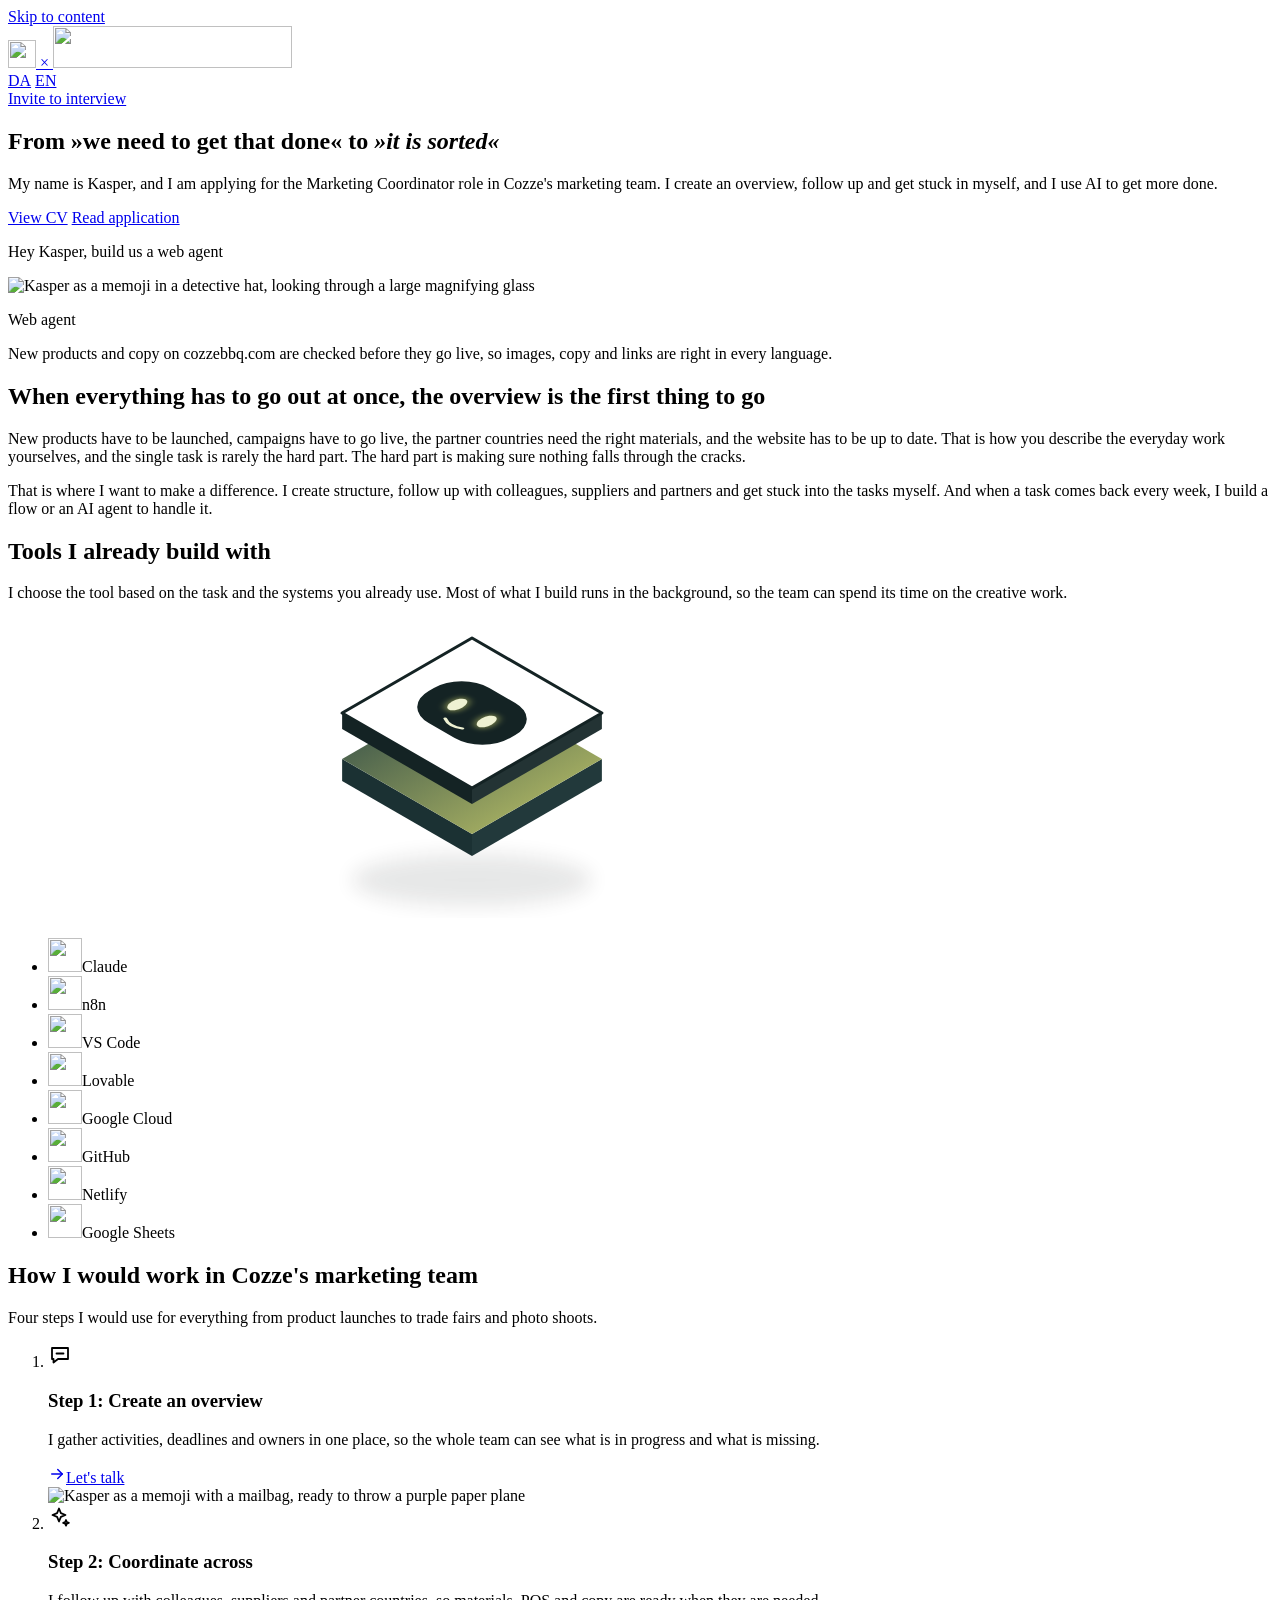
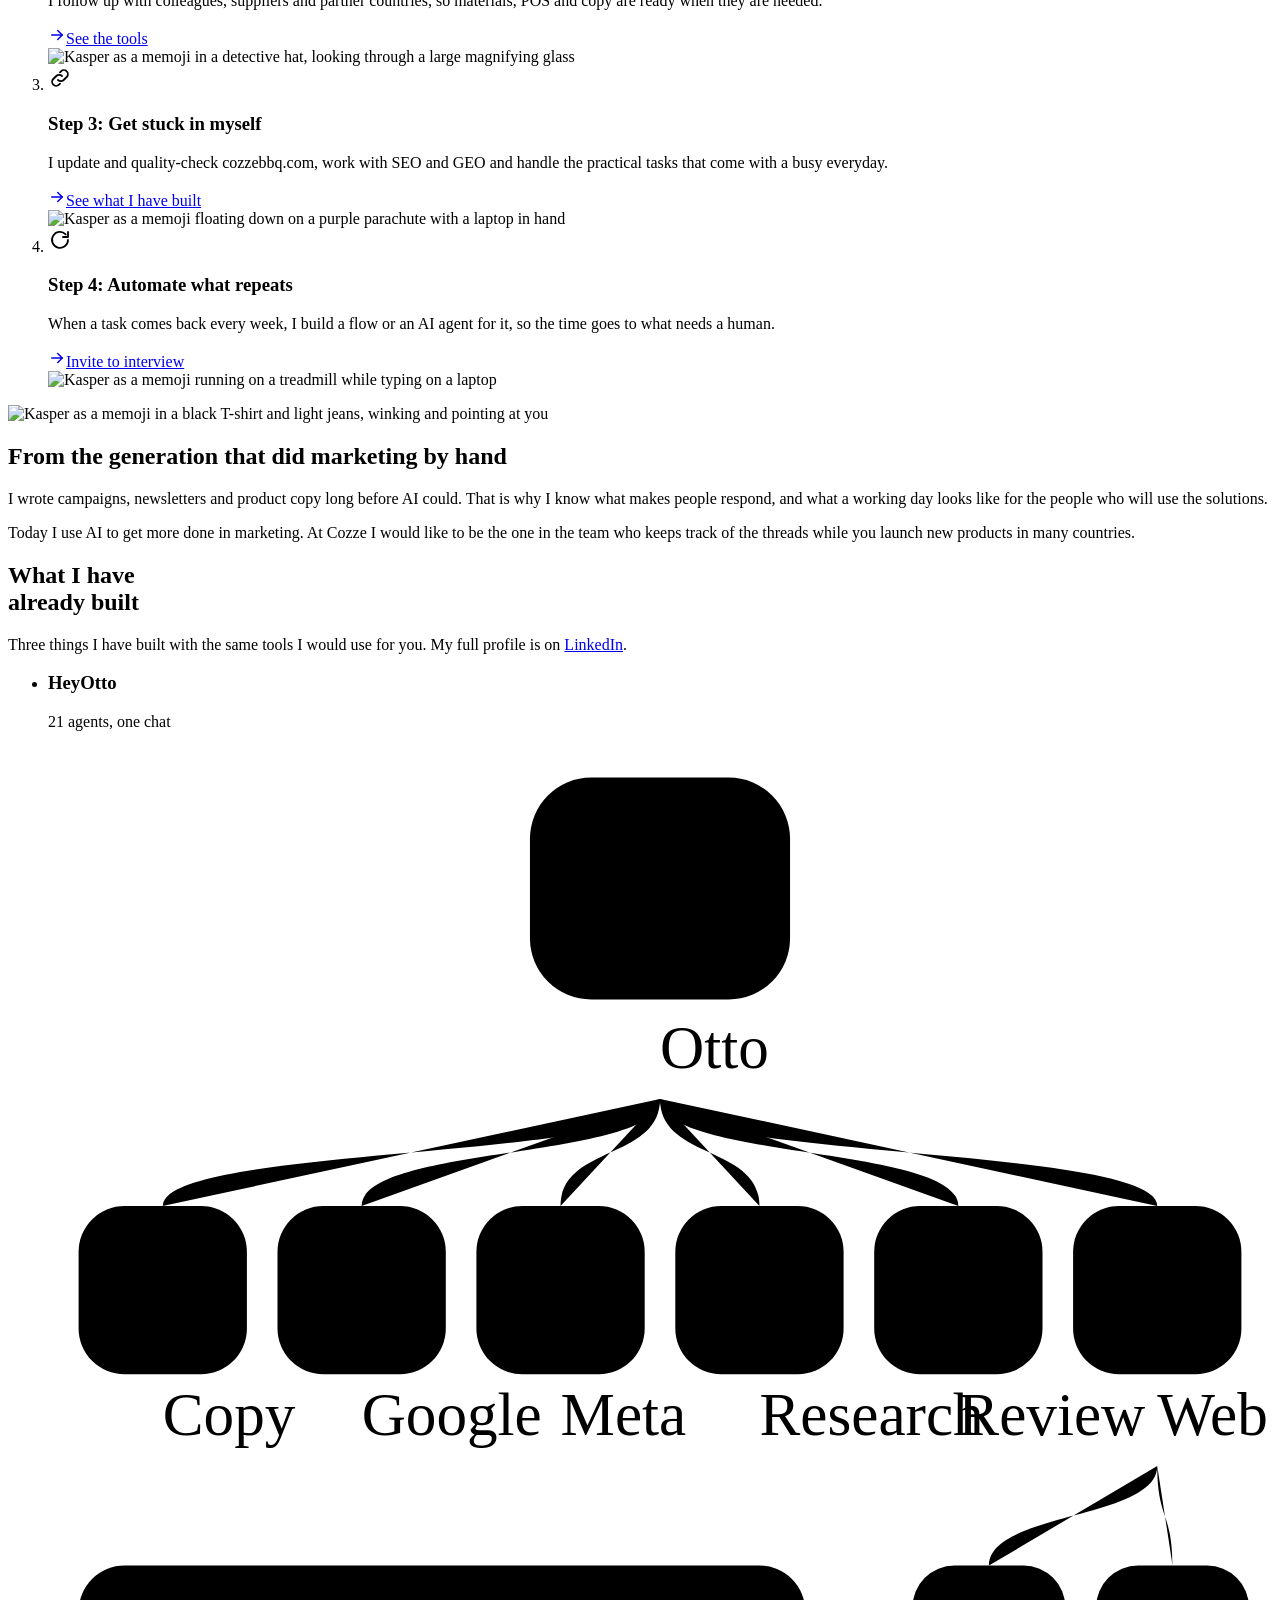
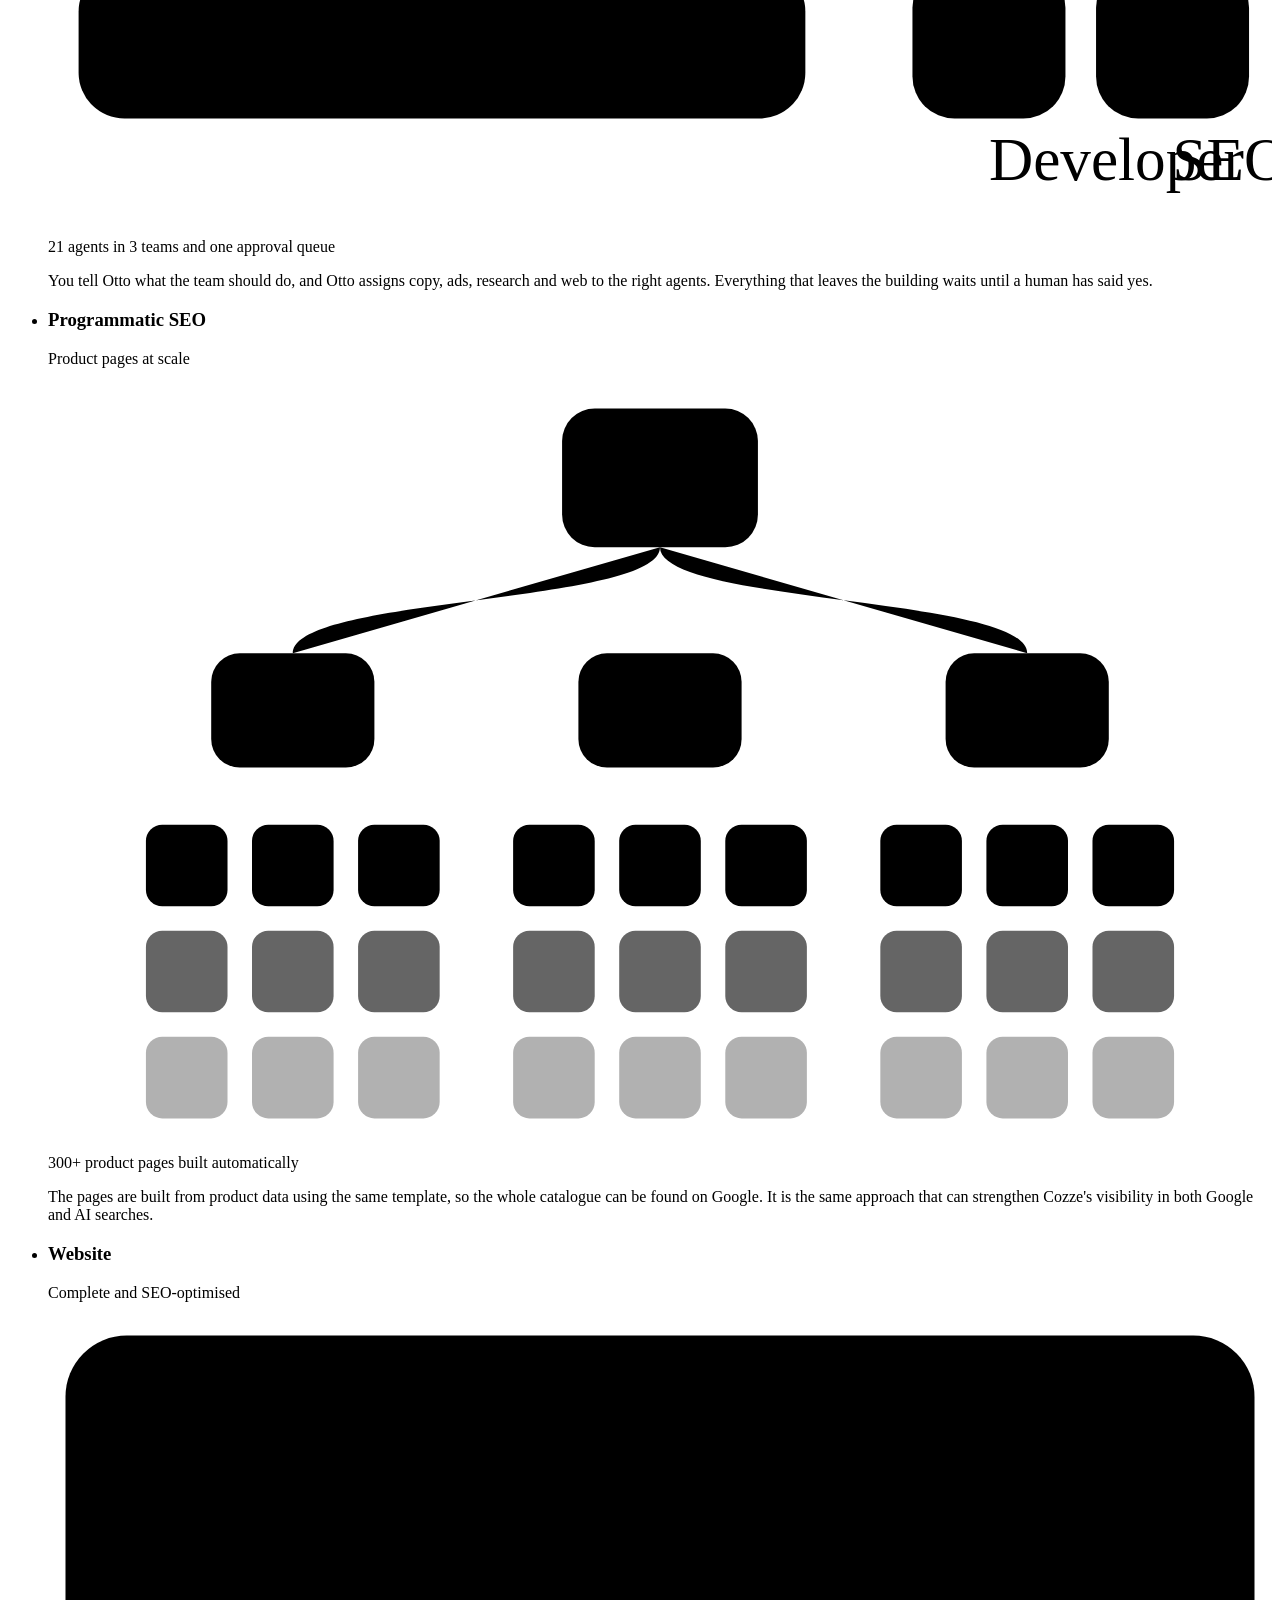
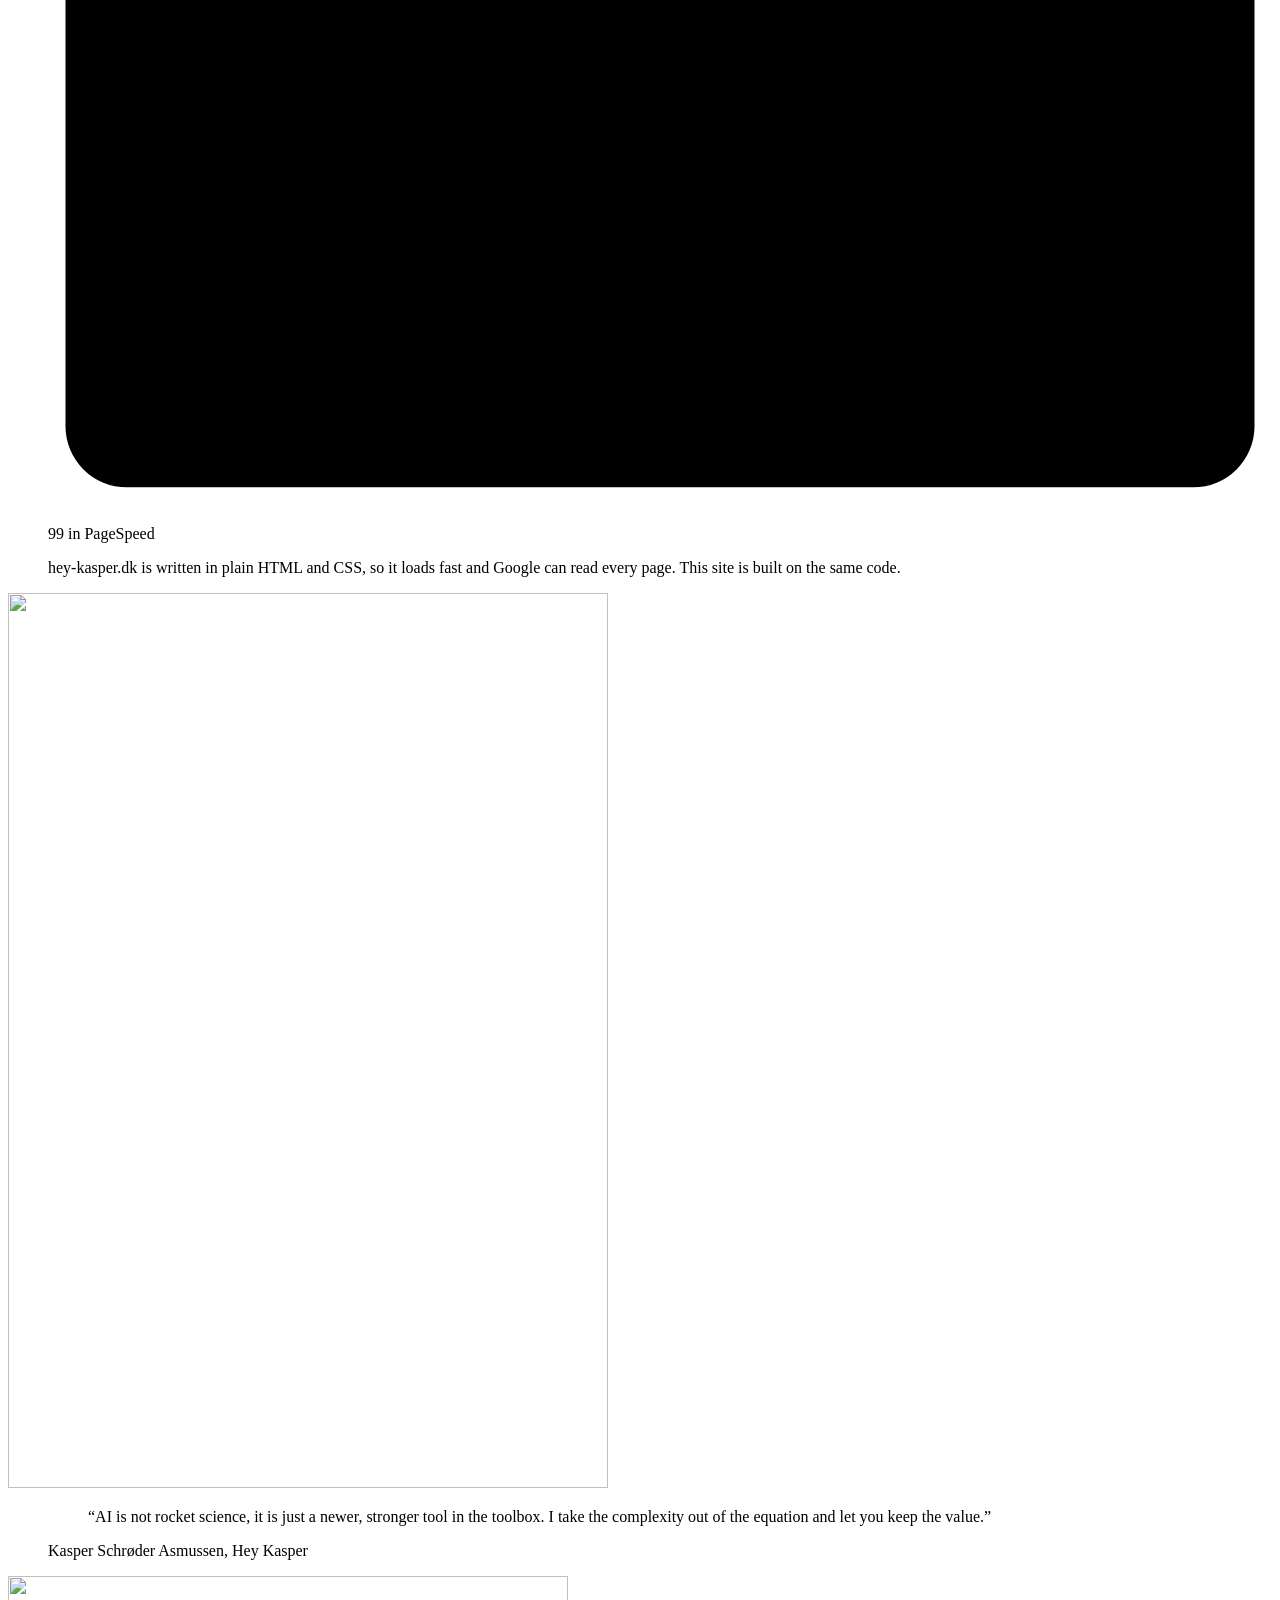
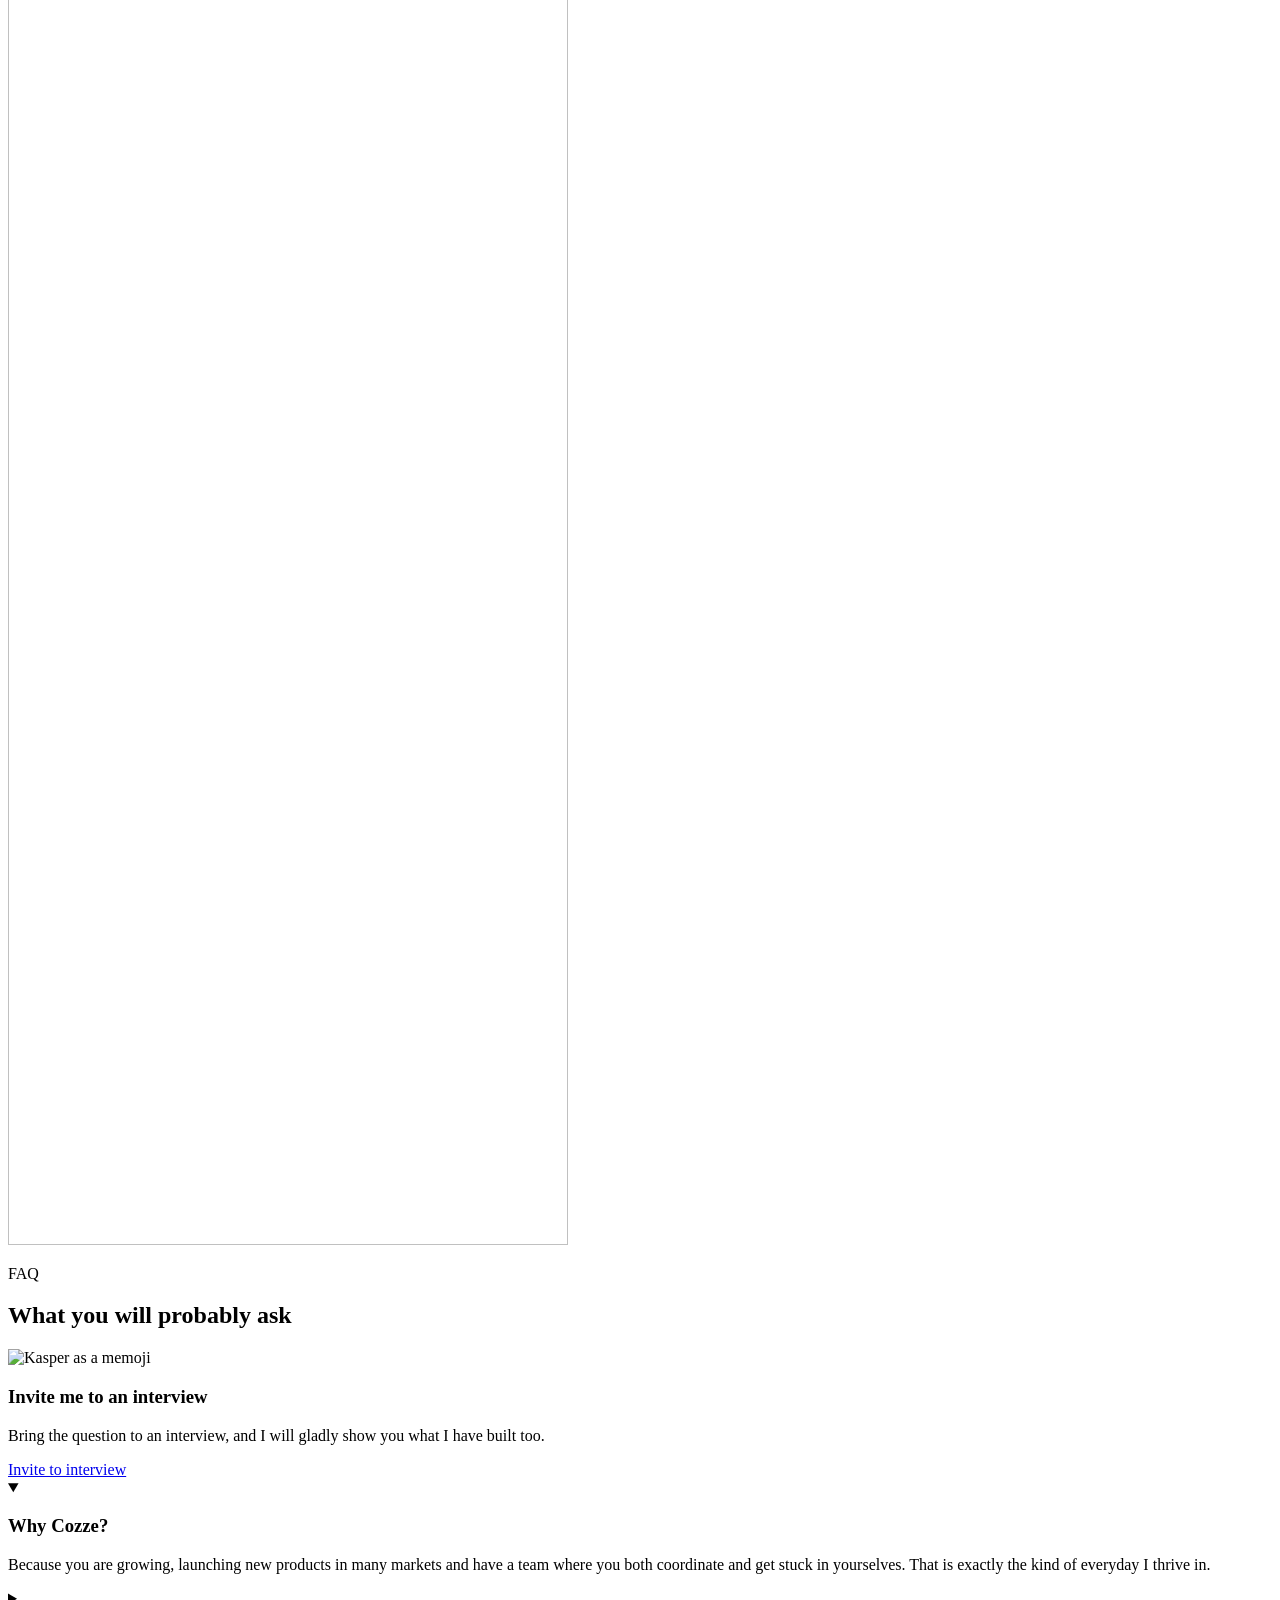
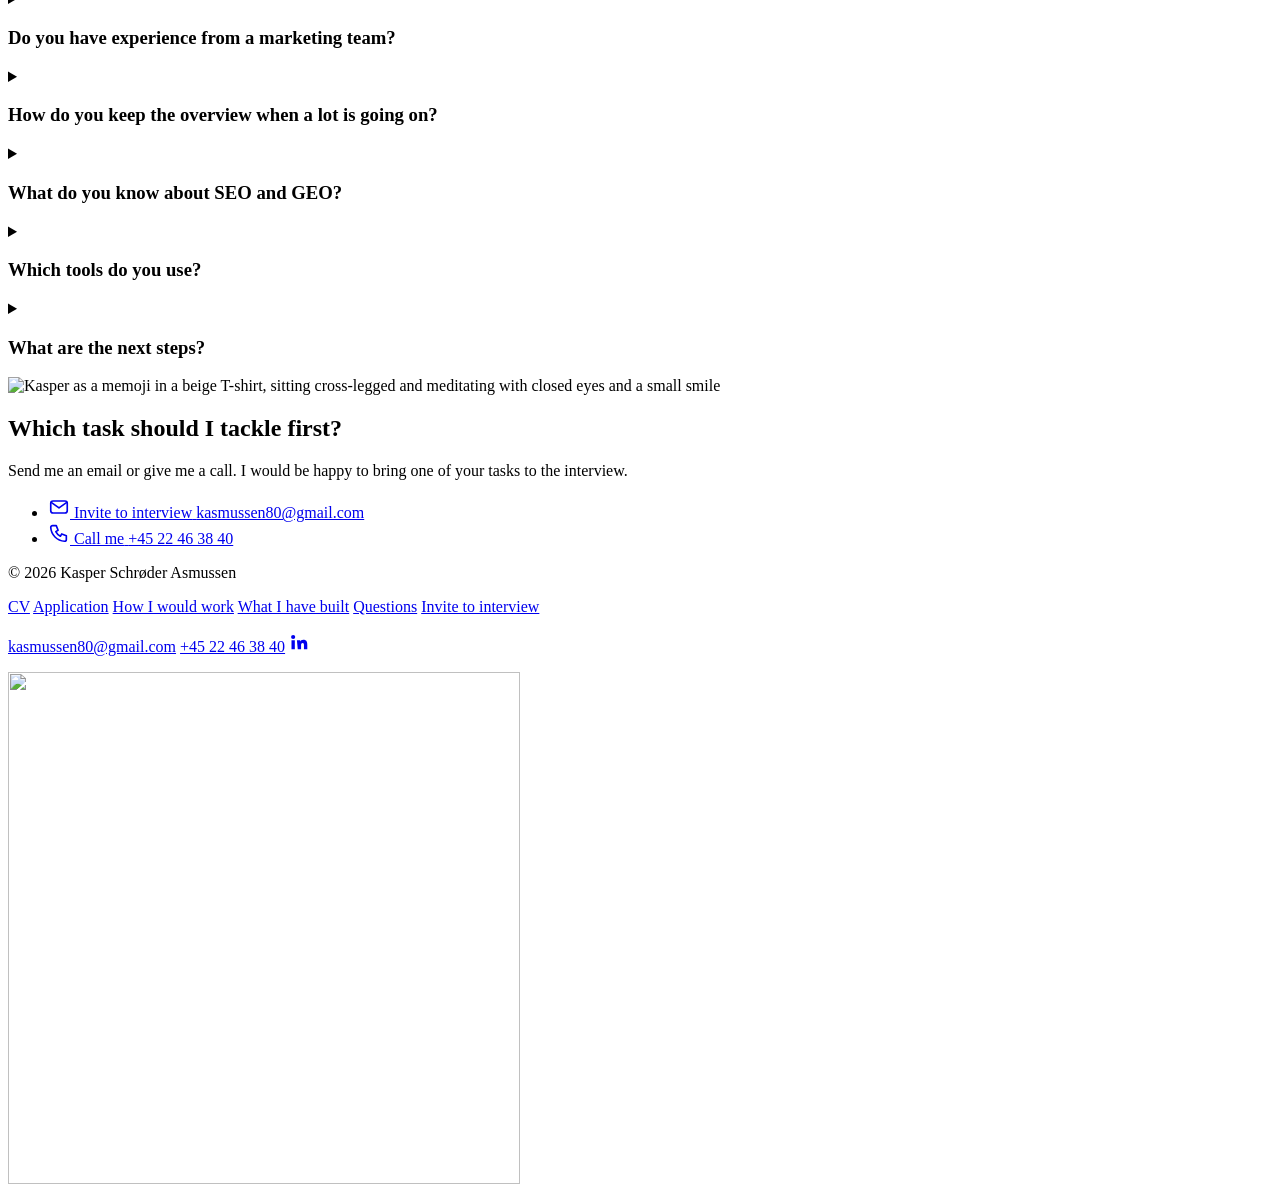
==== site/en/index.html @ 35afc328 "Ansøgningsside til Cozze: marketingkoordinator Bygget på Maki-siden med Cozzes farver og logo, ny da" ====
<!DOCTYPE html>
<html lang="en">
<head>
  <meta charset="utf-8">
  <meta name="viewport" content="width=device-width, initial-scale=1">
  <title>Kasper for Cozze: Marketing Coordinator</title>
  <meta name="description" content="Kasper Schrøder Asmussen is applying for the Marketing Coordinator role in Cozze's marketing team. See the AI agents Kasper would build for launches, partner countries, the website, SEO and deadlines.">
  <!-- Engelsk udgave af index.html. Ret teksten begge steder. Siden skal ikke findes på Google. -->
  <meta name="robots" content="noindex, nofollow">
  <meta name="theme-color" content="#FFFFFF" media="(prefers-color-scheme: light)">
  <meta name="theme-color" content="#0F1717" media="(prefers-color-scheme: dark)">
  <script>try { var t = localStorage.getItem("tema"); if (t === "light" || t === "dark") document.documentElement.setAttribute("data-theme", t); } catch (e) {}</script>
  <meta property="og:title" content="Kasper for Cozze: Marketing Coordinator">
  <meta property="og:description" content="From »we need to get that done« to »it is sorted«. See how I would keep track of the threads in Cozze's marketing team.">
  <meta property="og:site_name" content="Kasper for Cozze">
  <meta property="og:type" content="website">
  <!-- Delingsbilledet til LinkedIn og mail. Skift til den fulde adresse (https://...), når siden er online. -->
  <meta property="og:image" content="/assets/og-image-en.jpg">
  <meta property="og:image:width" content="1200">
  <meta property="og:image:height" content="630">
  <meta property="og:image:alt" content="Kasper as a memoji next to the Cozze logo and the headline: From »we need to get that done« to »it is sorted«.">
  <meta name="twitter:card" content="summary_large_image">
  <meta property="og:locale" content="en_GB">
  <link rel="icon" href="/assets/favicon.svg?v=3" type="image/svg+xml">
  <link rel="icon" href="/assets/favicon-32.png?v=3" type="image/png" sizes="32x32">
  <link rel="icon" href="/assets/favicon-48.png?v=3" type="image/png" sizes="48x48">
  <link rel="icon" href="/assets/favicon-192.png?v=3" type="image/png" sizes="192x192">
  <link rel="apple-touch-icon" href="/assets/apple-touch-icon.png?v=3">
  <link rel="preload" href="/fonts/geist-latin.woff2" as="font" type="font/woff2" crossorigin>
  <link rel="preload" href="/fonts/instrument-serif-italic-latin.woff2" as="font" type="font/woff2" crossorigin>
  <link rel="stylesheet" href="/css/styles.css">
</head>
<body>
  <a class="skip" href="#indhold">Skip to content</a>

  <div class="page">
  <header class="topbar">
    <!-- Kasper (memojien) til Cozze (logoet) -->
    <a class="brand" href="/en/" aria-label="Kasper for Cozze, back to top" translate="no">
      <img class="brand-mark" src="/assets/brand-mark.webp?v=3" alt="" width="28" height="28">
      <span class="brand-x" aria-hidden="true">×</span>
      <img class="logo" src="/assets/cozze-logo.svg" alt="" width="239" height="42">
    </a>
    <div class="top-actions">
      <nav class="lang-toggle" aria-label="Language">
        <a href="/" hreflang="da" lang="da" aria-label="Dansk">DA</a>
        <a href="/en/" hreflang="en" lang="en" aria-label="English" aria-current="page">EN</a>
      </nav>
      <button class="theme-toggle" type="button" data-theme-toggle hidden aria-label="Switch theme">
        <span class="t-opt t-sun"><svg viewBox="0 0 24 24" width="16" height="16" fill="none" stroke="currentColor" stroke-width="2" stroke-linecap="round" aria-hidden="true"><circle cx="12" cy="12" r="4"/><path d="M12 2.5v2M12 19.5v2M2.5 12h2M19.5 12h2M5.3 5.3l1.4 1.4M17.3 17.3l1.4 1.4M5.3 18.7l1.4-1.4M17.3 6.7l1.4-1.4"/></svg></span>
        <span class="t-opt t-moon"><svg viewBox="0 0 24 24" width="16" height="16" fill="none" stroke="currentColor" stroke-width="2" stroke-linecap="round" stroke-linejoin="round" aria-hidden="true"><path d="M20 14.5A8 8 0 0 1 9.5 4a8 8 0 1 0 10.5 10.5z"/></svg></span>
      </button>
      <a class="btn btn-small" href="mailto:kasmussen80@gmail.com?subject=Interview%20for%20the%20Marketing%20Coordinator%20role">Invite to interview</a>
    </div>
  </header>

  <main id="indhold">
    <!-- 1. Hero: ansøgningen øverst, og under det chatfeltet. Agenterne er fem opgaver fra Cozzes jobopslag.
         Når I vælger en agent i feltets bund, bliver "Hey Kasper, byg os lige …" skrevet færdigt, prikkerne skriver,
         og memojien svarer med agenten. -->
    <section class="hero hero-pick" data-glow="3">
      <h1 class="hero-title">From »we need to get that done« to <em class="accent">»it is sorted«</em></h1>
      <p class="lede hero-lede">My name is Kasper, and I am applying for the Marketing Coordinator role in Cozze's marketing team. I create an overview, follow up and get stuck in myself, and I use AI to get more done.</p>
      <div class="hero-actions">
        <a class="btn" href="/en/cv.html">View CV</a>
        <a class="btn btn-accent" href="/en/application.html">Read application</a>
      </div>

      <div class="chat">
        <div class="composer hey">
          <p class="composer-input"><span class="composer-text">Hey Kasper, build us <span class="composer-typed" data-typed>a web agent</span></span><span class="composer-caret" aria-hidden="true"></span></p>
          <div class="composer-bar">
            <div class="picker" role="group" aria-label="Choose an agent" data-picker hidden>
            <button class="pick" type="button" data-prompt="a launch agent" data-show="vis-lancering" data-glow="1" aria-label="Launch agent" aria-pressed="false"><img src="/assets/memoji/landingpage-hoved.webp" alt="" width="56" height="56"></button>
            <button class="pick" type="button" data-prompt="a partner agent" data-show="vis-partner" data-glow="2" aria-label="Partner agent" aria-pressed="false"><img src="/assets/memoji/email-hoved.webp" alt="" width="56" height="56"></button>
            <button class="pick" type="button" data-prompt="a web agent" data-show="vis-web" data-glow="3" aria-label="Web agent" aria-pressed="true"><img src="/assets/memoji/annoncer-hoved.webp" alt="" width="56" height="56"></button>
            <button class="pick" type="button" data-prompt="an SEO agent" data-show="vis-seo" data-glow="4" aria-label="SEO agent" aria-pressed="false"><img src="/assets/memoji/some-hoved.webp" alt="" width="56" height="56"></button>
            <button class="pick" type="button" data-prompt="a deadline agent" data-show="vis-deadline" data-glow="5" aria-label="Deadline agent" aria-pressed="false"><img src="/assets/memoji/tekster-hoved.webp" alt="" width="56" height="56"></button>
            </div>
            <span class="composer-voice" aria-hidden="true"><span class="hey-voice"><i></i><i></i><i></i><i></i></span></span>
          </div>
        </div>
        <p class="picker-hint" data-picker-hint hidden><span class="hint-touch">Tap a head or swipe to choose an agent</span><span class="hint-mouse">Choose an agent in the field to see what it can do</span></p>

        <div class="scene">
        <div class="scene-items" data-swipe>
          <div class="scene-item" id="vis-lancering" hidden>
            <span class="scene-fig"><img class="scene-img" src="/assets/memoji/landingpage.webp" alt="Kasper as a memoji floating down on a purple parachute with a laptop in hand" width="800" height="800" loading="lazy"></span>
            <p class="scene-title">Launch agent</p>
            <p class="scene-text">Images, copy, POS and dates for a product launch are on one list, so you can see what is missing before the product goes live.</p>
          </div>
          <div class="scene-item" id="vis-partner" hidden>
            <span class="scene-fig"><img class="scene-img" src="/assets/memoji/email.webp" alt="Kasper as a memoji with a mailbag, ready to throw a purple paper plane" width="800" height="800" loading="lazy"></span>
            <p class="scene-title">Partner agent</p>
            <p class="scene-text">The partner countries get the latest materials in their own language, and you can see who is missing what.</p>
          </div>
          <div class="scene-item" id="vis-web">
            <span class="scene-fig"><img class="scene-img" src="/assets/memoji/annoncer.webp" alt="Kasper as a memoji in a detective hat, looking through a large magnifying glass" width="800" height="800" fetchpriority="high"></span>
            <p class="scene-title">Web agent</p>
            <p class="scene-text">New products and copy on cozzebbq.com are checked before they go live, so images, copy and links are right in every language.</p>
          </div>
          <div class="scene-item" id="vis-seo" hidden>
            <span class="scene-fig"><img class="scene-img" src="/assets/memoji/some.webp" alt="Kasper as a memoji taking a selfie with a selfie stick and winking" width="800" height="800" loading="lazy"></span>
            <p class="scene-title">SEO agent</p>
            <p class="scene-text">Cozze shows up when someone searches for pizza ovens and outdoor kitchens on Google, and when they ask an AI for advice.</p>
          </div>
          <div class="scene-item" id="vis-deadline" hidden>
            <span class="scene-fig"><img class="scene-img" src="/assets/memoji/tekster.webp" alt="Kasper as a memoji running on a treadmill while typing on a laptop" width="800" height="800" loading="lazy"></span>
            <p class="scene-title">Deadline agent</p>
            <p class="scene-text">Trade fairs, photo shoots and POS orders have an owner and a date, and the agent follows up before anything gets forgotten.</p>
          </div>
        </div>
          <p class="visually-hidden" aria-live="polite" data-scene-live></p>
        </div>
      </div>
    </section>

    <!-- 2. Udfordringen: det, jobopslaget beskriver -->
    <section class="section split" aria-labelledby="problem-titel">
      <h2 id="problem-titel">When everything has to go out at once, the overview is the first thing to go</h2>
      <div class="split-text">
        <p>New products have to be launched, campaigns have to go live, the partner countries need the right materials, and the website has to be up to date. That is how you describe the everyday work yourselves, and the single task is rarely the hard part. The hard part is making sure nothing falls through the cracks.</p>
        <p>That is where I want to make a difference. I create structure, follow up with colleagues, suppliers and partners and get stuck into the tasks myself. And when a task comes back every week, I build a flow or an AI agent to handle it.</p>
      </div>
    </section>

    <!-- Værktøjer -->
    <section class="section tools" id="vaerktoejer" aria-labelledby="tools-titel">
      <h2 class="center" id="tools-titel">Tools I already build with</h2>
      <p class="center lede-small">I choose the tool based on the task and the systems you already use. Most of what I build runs in the background, so the team can spend its time on the creative work.</p>
      <div class="tools-stage" data-tools>
        <canvas class="tools-field" aria-hidden="true"></canvas>
        <svg class="tools-stack" xmlns="http://www.w3.org/2000/svg" viewBox="0 0 320 300" width="320" height="300" aria-hidden="true" focusable="false" data-stack>
          <defs>
            <linearGradient id="stack-top" x1="0" y1="0" x2="1" y2="1">
              <stop offset="0" stop-color="#274345"/><stop offset="1" stop-color="#C4C969"/>
            </linearGradient>
            <filter id="stack-blur" x="-30%" y="-100%" width="160%" height="300%"><feGaussianBlur stdDeviation="10"/></filter>
            <filter id="stack-glow" x="-100%" y="-100%" width="300%" height="300%"><feGaussianBlur stdDeviation="3"/></filter>
          </defs>
          <ellipse cx="160.0" cy="262" rx="120" ry="26" fill="#142324" opacity=".10" filter="url(#stack-blur)"/><polygon points="30.1,141.0 160.0,216.0 160.0,238.0 30.1,163.0" fill="#1B3133"/><polygon points="160.0,216.0 289.9,141.0 289.9,163.0 160.0,238.0" fill="#22393B"/><polygon points="160.0,66.0 289.9,141.0 160.0,216.0 30.1,141.0" fill="url(#stack-top)"/><polygon points="30.1,95.0 160.0,170.0 160.0,186.0 30.1,111.0" fill="#142324"/><polygon points="160.0,170.0 289.9,95.0 289.9,111.0 160.0,186.0" fill="#233334"/><polygon points="160.0,20.0 289.9,95.0 160.0,170.0 30.1,95.0" fill="#FFFFFF" stroke="#142324" stroke-width="3" stroke-linejoin="round"/>
          <g transform="matrix(0.8660 0.5000 -0.8660 0.5000 160.00 20.00)">
          <rect x="28" y="40" width="94" height="70" rx="32" fill="#142324"/>
          <g data-eyes>
          <ellipse cx="58" cy="75" rx="8" ry="12" fill="#C4C969" opacity=".55" filter="url(#stack-glow)"/>
          <ellipse cx="92" cy="75" rx="8" ry="12" fill="#C4C969" opacity=".55" filter="url(#stack-glow)"/>
          <ellipse cx="58" cy="75" rx="6" ry="10" fill="#EEF1D2"/>
          <ellipse cx="92" cy="75" rx="6" ry="10" fill="#EEF1D2"/>
          </g>
          <path d="M65 96 Q75 102 85 96" stroke="#EEF1D2" stroke-width="3" stroke-linecap="round" fill="none"/>
        </g>
        </svg>
        <ul class="tool-list">
          <li class="tool t1" style="--brand: #D97757"><span class="tool-tile"><img src="/assets/tools/claude.svg" alt="" width="34" height="34" loading="lazy"></span><span class="tool-name">Claude</span></li>
          <li class="tool t2" style="--brand: #EA4B71"><span class="tool-tile"><img src="/assets/tools/n8n.svg" alt="" width="34" height="34" loading="lazy"></span><span class="tool-name">n8n</span></li>
          <li class="tool t3" style="--brand: #007ACC"><span class="tool-tile"><img src="/assets/tools/vscode.svg" alt="" width="34" height="34" loading="lazy"></span><span class="tool-name">VS Code</span></li>
          <li class="tool t4" style="--brand: #FF5A7A"><span class="tool-tile"><img src="/assets/tools/lovable.svg" alt="" width="34" height="34" loading="lazy"></span><span class="tool-name">Lovable</span></li>
          <li class="tool t5" style="--brand: #4285F4"><span class="tool-tile"><img src="/assets/tools/google-cloud.svg" alt="" width="34" height="34" loading="lazy"></span><span class="tool-name">Google Cloud</span></li>
          <li class="tool t6" style="--brand: #6E5494"><span class="tool-tile"><img src="/assets/tools/github.svg" alt="" width="34" height="34" loading="lazy"></span><span class="tool-name">GitHub</span></li>
          <li class="tool t7" style="--brand: #05BDBA"><span class="tool-tile"><img src="/assets/tools/netlify.svg" alt="" width="34" height="34" loading="lazy"></span><span class="tool-name">Netlify</span></li>
          <li class="tool t8" style="--brand: #0F9D58"><span class="tool-tile"><img src="/assets/tools/google-sheets.svg" alt="" width="34" height="34" loading="lazy"></span><span class="tool-name">Google Sheets</span></li>
        </ul>
      </div>
    </section>

    <!-- 3. Sådan vil jeg arbejde: fire kort, der stables, når man scroller (ét fælles flow). Trinene følger
         opgaverne i Cozzes jobopslag. -->
    <section class="section process" id="samarbejde" aria-labelledby="proces-titel">
      <h2 id="proces-titel">How I would work in Cozze's marketing team</h2>
      <p class="process-intro">Four steps I would use for everything from product launches to trade fairs and photo shoots.</p>
      <ol class="pstack" data-pstack>
        <li class="pcard" data-tone="white" style="--i: 0">
          <div class="pcard-body">
            <span class="pcard-icon" aria-hidden="true"><svg viewBox="0 0 24 24" width="24" height="24" fill="none" stroke="currentColor" stroke-width="1.8" stroke-linecap="round" stroke-linejoin="round"><path d="M4 5h16v11H10l-4.5 3.5V16H4z"/><path d="M8.5 10.5h7"/></svg></span>
            <h3 class="pcard-title"><span class="visually-hidden">Step 1: </span>Create an overview</h3>
            <p class="pcard-text">I gather activities, deadlines and owners in one place, so the whole team can see what is in progress and what is missing.</p>
            <a class="pcard-btn" href="#kontakt"><svg viewBox="0 0 24 24" width="18" height="18" fill="none" stroke="currentColor" stroke-width="2" stroke-linecap="round" stroke-linejoin="round" aria-hidden="true"><path d="M5 12h14"/><path d="M13 6l6 6-6 6"/></svg>Let's talk</a>
          </div>
          <div class="pcard-art"><img src="/assets/memoji/email.webp" alt="Kasper as a memoji with a mailbag, ready to throw a purple paper plane" width="800" height="800" loading="lazy" decoding="async"></div>
        </li>
        <li class="pcard" data-tone="light" style="--i: 1">
          <div class="pcard-body">
            <span class="pcard-icon" aria-hidden="true"><svg viewBox="0 0 24 24" width="24" height="24" fill="none" stroke="currentColor" stroke-width="1.8" stroke-linecap="round" stroke-linejoin="round"><path d="M11 3.5l1.9 4.6 4.6 1.9-4.6 1.9L11 16.5l-1.9-4.6L4.5 10l4.6-1.9z"/><path d="M18 15l.8 2 2 .8-2 .8-.8 2-.8-2-2-.8 2-.8z"/></svg></span>
            <h3 class="pcard-title"><span class="visually-hidden">Step 2: </span>Coordinate across</h3>
            <p class="pcard-text">I follow up with colleagues, suppliers and partner countries, so materials, POS and copy are ready when they are needed.</p>
            <a class="pcard-btn" href="#vaerktoejer"><svg viewBox="0 0 24 24" width="18" height="18" fill="none" stroke="currentColor" stroke-width="2" stroke-linecap="round" stroke-linejoin="round" aria-hidden="true"><path d="M5 12h14"/><path d="M13 6l6 6-6 6"/></svg>See the tools</a>
          </div>
          <div class="pcard-art"><img src="/assets/memoji/annoncer.webp" alt="Kasper as a memoji in a detective hat, looking through a large magnifying glass" width="800" height="800" loading="lazy" decoding="async"></div>
        </li>
        <li class="pcard" data-tone="brand" style="--i: 2">
          <div class="pcard-body">
            <span class="pcard-icon" aria-hidden="true"><svg viewBox="0 0 24 24" width="24" height="24" fill="none" stroke="currentColor" stroke-width="1.8" stroke-linecap="round" stroke-linejoin="round"><path d="M10 14a4 4 0 0 0 5.7 0l3-3a4 4 0 0 0-5.7-5.7l-1 1"/><path d="M14 10a4 4 0 0 0-5.7 0l-3 3a4 4 0 0 0 5.7 5.7l1-1"/></svg></span>
            <h3 class="pcard-title"><span class="visually-hidden">Step 3: </span>Get stuck in myself</h3>
            <p class="pcard-text">I update and quality-check cozzebbq.com, work with SEO and GEO and handle the practical tasks that come with a busy everyday.</p>
            <a class="pcard-btn" href="#cases"><svg viewBox="0 0 24 24" width="18" height="18" fill="none" stroke="currentColor" stroke-width="2" stroke-linecap="round" stroke-linejoin="round" aria-hidden="true"><path d="M5 12h14"/><path d="M13 6l6 6-6 6"/></svg>See what I have built</a>
          </div>
          <div class="pcard-art"><img src="/assets/memoji/landingpage.webp" alt="Kasper as a memoji floating down on a purple parachute with a laptop in hand" width="800" height="800" loading="lazy" decoding="async"></div>
        </li>
        <li class="pcard" data-tone="deep" style="--i: 3">
          <div class="pcard-body">
            <span class="pcard-icon" aria-hidden="true"><svg viewBox="0 0 24 24" width="24" height="24" fill="none" stroke="currentColor" stroke-width="1.8" stroke-linecap="round" stroke-linejoin="round"><path d="M20 12a8 8 0 1 1-2.3-5.7"/><path d="M20 4v5h-5"/></svg></span>
            <h3 class="pcard-title"><span class="visually-hidden">Step 4: </span>Automate what repeats</h3>
            <p class="pcard-text">When a task comes back every week, I build a flow or an AI agent for it, so the time goes to what needs a human.</p>
            <a class="pcard-btn" href="mailto:kasmussen80@gmail.com?subject=Interview%20for%20the%20Marketing%20Coordinator%20role"><svg viewBox="0 0 24 24" width="18" height="18" fill="none" stroke="currentColor" stroke-width="2" stroke-linecap="round" stroke-linejoin="round" aria-hidden="true"><path d="M5 12h14"/><path d="M13 6l6 6-6 6"/></svg>Invite to interview</a>
          </div>
          <div class="pcard-art"><img src="/assets/memoji/tekster.webp" alt="Kasper as a memoji running on a treadmill while typing on a laptop" width="800" height="800" loading="lazy" decoding="async"></div>
        </li>
      </ol>
    </section>

    <!-- 4. Om mig -->
    <section class="section about" aria-labelledby="om-titel">
      <div class="about-figure">
        <img class="memoji-about" src="/assets/kasper-peger.svg" alt="Kasper as a memoji in a black T-shirt and light jeans, winking and pointing at you" width="459" height="1000" loading="lazy" decoding="async">
      </div>
      <div class="about-text">
        <h2 id="om-titel">From the generation that did marketing by hand</h2>
        <p>I wrote campaigns, newsletters and product copy long before AI could. That is why I know what makes people respond, and what a working day looks like for the people who will use the solutions.</p>
        <p>Today I use AI to get more done in marketing. At Cozze I would like to be the one in the team who keeps track of the threads while you launch new products in many countries.</p>
      </div>
    </section>

    <!-- 5. Cases: tre AI-cases i et bento-gitter. HeyOtto står højt til venstre, de to andre stablet til højre.
         Illustrationerne er SVG'er, der tager farverne fra temaet; tallene står som en lille linje under dem. -->
    <section class="section cases" id="cases" aria-labelledby="cases-titel">
      <div class="cases-head">
        <h2 id="cases-titel">What I have<br> already built</h2>
        <p>Three things I have built with the same tools I would use for you. My full profile is on <a href="https://www.linkedin.com/in/kasperasmussen/" target="_blank" rel="noopener">LinkedIn</a>.</p>
      </div>
      <ul class="case-grid case-bento">
        <li class="case-card case-tall">
          <h3 class="case-title">HeyOtto</h3>
          <p class="case-label">21 agents, one chat</p>
          <div class="case-visual">
            <svg class="case-svg" viewBox="0 0 320 280" aria-hidden="true" focusable="false"><path class="cv-line" d="M160 92 C160 108 30 104 30 120"/><path class="cv-line" d="M160 92 C160 108 82 104 82 120"/><path class="cv-line" d="M160 92 C160 108 134 104 134 120"/><path class="cv-line" d="M160 92 C160 108 186 104 186 120"/><path class="cv-line" d="M160 92 C160 108 238 104 238 120"/><path class="cv-line" d="M160 92 C160 108 290 104 290 120"/><path class="cv-line" d="M290 188 C290 202 246 200 246 214"/><path class="cv-line" d="M290 188 C290 202 294 200 294 214"/><rect class="cv-lead" x="126" y="8" width="68" height="58" rx="16"/><rect class="cv-face" x="139" y="22" width="42" height="30" rx="12.5"/><ellipse class="cv-accent" cx="151" cy="37" rx="4" ry="6"/><ellipse class="cv-accent" cx="169" cy="37" rx="4" ry="6"/><text class="cv-label" x="160" y="84">Otto</text><rect class="cv-node" x="8" y="120" width="44" height="44" rx="12"/><rect class="cv-face" x="17" y="133" width="26" height="18" rx="7.5"/><ellipse class="cv-eye" cx="24.5" cy="142" rx="2.2" ry="3.2"/><ellipse class="cv-eye" cx="35.5" cy="142" rx="2.2" ry="3.2"/><text class="cv-label" x="30" y="180">Copy</text><rect class="cv-node" x="60" y="120" width="44" height="44" rx="12"/><rect class="cv-face" x="69" y="133" width="26" height="18" rx="7.5"/><ellipse class="cv-eye" cx="76.5" cy="142" rx="2.2" ry="3.2"/><ellipse class="cv-eye" cx="87.5" cy="142" rx="2.2" ry="3.2"/><text class="cv-label" x="82" y="180">Google</text><rect class="cv-node" x="112" y="120" width="44" height="44" rx="12"/><rect class="cv-face" x="121" y="133" width="26" height="18" rx="7.5"/><ellipse class="cv-eye" cx="128.5" cy="142" rx="2.2" ry="3.2"/><ellipse class="cv-eye" cx="139.5" cy="142" rx="2.2" ry="3.2"/><text class="cv-label" x="134" y="180">Meta</text><rect class="cv-node" x="164" y="120" width="44" height="44" rx="12"/><rect class="cv-face" x="173" y="133" width="26" height="18" rx="7.5"/><ellipse class="cv-eye" cx="180.5" cy="142" rx="2.2" ry="3.2"/><ellipse class="cv-eye" cx="191.5" cy="142" rx="2.2" ry="3.2"/><text class="cv-label" x="186" y="180">Research</text><rect class="cv-node" x="216" y="120" width="44" height="44" rx="12"/><rect class="cv-face" x="225" y="133" width="26" height="18" rx="7.5"/><ellipse class="cv-eye" cx="232.5" cy="142" rx="2.2" ry="3.2"/><ellipse class="cv-eye" cx="243.5" cy="142" rx="2.2" ry="3.2"/><text class="cv-label" x="238" y="180">Review</text><rect class="cv-node" x="268" y="120" width="44" height="44" rx="12"/><rect class="cv-face" x="277" y="133" width="26" height="18" rx="7.5"/><ellipse class="cv-eye" cx="284.5" cy="142" rx="2.2" ry="3.2"/><ellipse class="cv-eye" cx="295.5" cy="142" rx="2.2" ry="3.2"/><text class="cv-label" x="290" y="180">Web</text><rect class="cv-node" x="226" y="214" width="40" height="40" rx="11"/><rect class="cv-face" x="234" y="226" width="24" height="16" rx="6.66667"/><ellipse class="cv-eye" cx="241" cy="234" rx="2" ry="3"/><ellipse class="cv-eye" cx="251" cy="234" rx="2" ry="3"/><text class="cv-label" x="246" y="270">Developer</text><rect class="cv-node" x="274" y="214" width="40" height="40" rx="11"/><rect class="cv-face" x="282" y="226" width="24" height="16" rx="6.66667"/><ellipse class="cv-eye" cx="289" cy="234" rx="2" ry="3"/><ellipse class="cv-eye" cx="299" cy="234" rx="2" ry="3"/><text class="cv-label" x="294" y="270">SEO</text><rect class="cv-node" x="8" y="214" width="190" height="40" rx="12"/><circle class="cv-accent" cx="30" cy="234" r="9"/><path d="M25.5 234.2l3 3 6-6.2" fill="none" stroke="var(--bg)" stroke-width="2" stroke-linecap="round" stroke-linejoin="round"/><text class="cv-text" x="48" y="238">Approved by you</text></svg>
            <p class="case-stat">21 agents in 3 teams and one approval queue</p>
          </div>
          <p class="case-note">You tell Otto what the team should do, and Otto assigns copy, ads, research and web to the right agents. Everything that leaves the building waits until a human has said yes.</p>
        </li>
        <li class="case-card">
          <h3 class="case-title">Programmatic SEO</h3>
          <p class="case-label">Product pages at scale</p>
          <div class="case-visual">
            <svg class="case-svg" viewBox="0 0 300 184" aria-hidden="true" focusable="false"><rect class="cv-lead" x="126" y="6" width="48" height="34" rx="8"/><rect class="cv-accent" x="134" y="13" width="32" height="5" rx="2.5"/><rect class="cv-rail" x="134" y="23" width="22" height="3" rx="1.5"/><rect class="cv-rail" x="134" y="30" width="16" height="3" rx="1.5"/><path class="cv-line" d="M150 40 C150 54 60 52 60 66"/><rect class="cv-node" x="40" y="66" width="40" height="28" rx="7"/><rect class="cv-ink" x="48" y="74" width="24" height="4" rx="2"/><rect class="cv-rail" x="48" y="83" width="16" height="3" rx="1.5"/><path class="cv-line" d="M60 94 V102 M34 102 H86 M34 102 V108 M60 102 V108 M86 102 V108"/><g opacity="1"><rect class="cv-node" x="24" y="108" width="20" height="20" rx="4"/><rect class="cv-rail" x="28" y="114" width="12" height="2.5" rx="1.25"/><rect class="cv-rail" x="28" y="119" width="8" height="2.5" rx="1.25"/><rect class="cv-node" x="50" y="108" width="20" height="20" rx="4"/><rect class="cv-rail" x="54" y="114" width="12" height="2.5" rx="1.25"/><rect class="cv-rail" x="54" y="119" width="8" height="2.5" rx="1.25"/><rect class="cv-node" x="76" y="108" width="20" height="20" rx="4"/><rect class="cv-rail" x="80" y="114" width="12" height="2.5" rx="1.25"/><rect class="cv-rail" x="80" y="119" width="8" height="2.5" rx="1.25"/></g><g opacity="0.6"><rect class="cv-node" x="24" y="134" width="20" height="20" rx="4"/><rect class="cv-rail" x="28" y="140" width="12" height="2.5" rx="1.25"/><rect class="cv-rail" x="28" y="145" width="8" height="2.5" rx="1.25"/><rect class="cv-node" x="50" y="134" width="20" height="20" rx="4"/><rect class="cv-rail" x="54" y="140" width="12" height="2.5" rx="1.25"/><rect class="cv-rail" x="54" y="145" width="8" height="2.5" rx="1.25"/><rect class="cv-node" x="76" y="134" width="20" height="20" rx="4"/><rect class="cv-rail" x="80" y="140" width="12" height="2.5" rx="1.25"/><rect class="cv-rail" x="80" y="145" width="8" height="2.5" rx="1.25"/></g><g opacity="0.3"><rect class="cv-node" x="24" y="160" width="20" height="20" rx="4"/><rect class="cv-rail" x="28" y="166" width="12" height="2.5" rx="1.25"/><rect class="cv-rail" x="28" y="171" width="8" height="2.5" rx="1.25"/><rect class="cv-node" x="50" y="160" width="20" height="20" rx="4"/><rect class="cv-rail" x="54" y="166" width="12" height="2.5" rx="1.25"/><rect class="cv-rail" x="54" y="171" width="8" height="2.5" rx="1.25"/><rect class="cv-node" x="76" y="160" width="20" height="20" rx="4"/><rect class="cv-rail" x="80" y="166" width="12" height="2.5" rx="1.25"/><rect class="cv-rail" x="80" y="171" width="8" height="2.5" rx="1.25"/></g><path class="cv-line" d="M150 40 C150 54 150 52 150 66"/><rect class="cv-node" x="130" y="66" width="40" height="28" rx="7"/><rect class="cv-ink" x="138" y="74" width="24" height="4" rx="2"/><rect class="cv-rail" x="138" y="83" width="16" height="3" rx="1.5"/><path class="cv-line" d="M150 94 V102 M124 102 H176 M124 102 V108 M150 102 V108 M176 102 V108"/><g opacity="1"><rect class="cv-node" x="114" y="108" width="20" height="20" rx="4"/><rect class="cv-rail" x="118" y="114" width="12" height="2.5" rx="1.25"/><rect class="cv-rail" x="118" y="119" width="8" height="2.5" rx="1.25"/><rect class="cv-node" x="140" y="108" width="20" height="20" rx="4"/><rect class="cv-rail" x="144" y="114" width="12" height="2.5" rx="1.25"/><rect class="cv-rail" x="144" y="119" width="8" height="2.5" rx="1.25"/><rect class="cv-node" x="166" y="108" width="20" height="20" rx="4"/><rect class="cv-rail" x="170" y="114" width="12" height="2.5" rx="1.25"/><rect class="cv-rail" x="170" y="119" width="8" height="2.5" rx="1.25"/></g><g opacity="0.6"><rect class="cv-node" x="114" y="134" width="20" height="20" rx="4"/><rect class="cv-rail" x="118" y="140" width="12" height="2.5" rx="1.25"/><rect class="cv-rail" x="118" y="145" width="8" height="2.5" rx="1.25"/><rect class="cv-node" x="140" y="134" width="20" height="20" rx="4"/><rect class="cv-rail" x="144" y="140" width="12" height="2.5" rx="1.25"/><rect class="cv-rail" x="144" y="145" width="8" height="2.5" rx="1.25"/><rect class="cv-node" x="166" y="134" width="20" height="20" rx="4"/><rect class="cv-rail" x="170" y="140" width="12" height="2.5" rx="1.25"/><rect class="cv-rail" x="170" y="145" width="8" height="2.5" rx="1.25"/></g><g opacity="0.3"><rect class="cv-node" x="114" y="160" width="20" height="20" rx="4"/><rect class="cv-rail" x="118" y="166" width="12" height="2.5" rx="1.25"/><rect class="cv-rail" x="118" y="171" width="8" height="2.5" rx="1.25"/><rect class="cv-node" x="140" y="160" width="20" height="20" rx="4"/><rect class="cv-rail" x="144" y="166" width="12" height="2.5" rx="1.25"/><rect class="cv-rail" x="144" y="171" width="8" height="2.5" rx="1.25"/><rect class="cv-node" x="166" y="160" width="20" height="20" rx="4"/><rect class="cv-rail" x="170" y="166" width="12" height="2.5" rx="1.25"/><rect class="cv-rail" x="170" y="171" width="8" height="2.5" rx="1.25"/></g><path class="cv-line" d="M150 40 C150 54 240 52 240 66"/><rect class="cv-node" x="220" y="66" width="40" height="28" rx="7"/><rect class="cv-ink" x="228" y="74" width="24" height="4" rx="2"/><rect class="cv-rail" x="228" y="83" width="16" height="3" rx="1.5"/><path class="cv-line" d="M240 94 V102 M214 102 H266 M214 102 V108 M240 102 V108 M266 102 V108"/><g opacity="1"><rect class="cv-node" x="204" y="108" width="20" height="20" rx="4"/><rect class="cv-rail" x="208" y="114" width="12" height="2.5" rx="1.25"/><rect class="cv-rail" x="208" y="119" width="8" height="2.5" rx="1.25"/><rect class="cv-node" x="230" y="108" width="20" height="20" rx="4"/><rect class="cv-rail" x="234" y="114" width="12" height="2.5" rx="1.25"/><rect class="cv-rail" x="234" y="119" width="8" height="2.5" rx="1.25"/><rect class="cv-node" x="256" y="108" width="20" height="20" rx="4"/><rect class="cv-rail" x="260" y="114" width="12" height="2.5" rx="1.25"/><rect class="cv-rail" x="260" y="119" width="8" height="2.5" rx="1.25"/></g><g opacity="0.6"><rect class="cv-node" x="204" y="134" width="20" height="20" rx="4"/><rect class="cv-rail" x="208" y="140" width="12" height="2.5" rx="1.25"/><rect class="cv-rail" x="208" y="145" width="8" height="2.5" rx="1.25"/><rect class="cv-node" x="230" y="134" width="20" height="20" rx="4"/><rect class="cv-rail" x="234" y="140" width="12" height="2.5" rx="1.25"/><rect class="cv-rail" x="234" y="145" width="8" height="2.5" rx="1.25"/><rect class="cv-node" x="256" y="134" width="20" height="20" rx="4"/><rect class="cv-rail" x="260" y="140" width="12" height="2.5" rx="1.25"/><rect class="cv-rail" x="260" y="145" width="8" height="2.5" rx="1.25"/></g><g opacity="0.3"><rect class="cv-node" x="204" y="160" width="20" height="20" rx="4"/><rect class="cv-rail" x="208" y="166" width="12" height="2.5" rx="1.25"/><rect class="cv-rail" x="208" y="171" width="8" height="2.5" rx="1.25"/><rect class="cv-node" x="230" y="160" width="20" height="20" rx="4"/><rect class="cv-rail" x="234" y="166" width="12" height="2.5" rx="1.25"/><rect class="cv-rail" x="234" y="171" width="8" height="2.5" rx="1.25"/><rect class="cv-node" x="256" y="160" width="20" height="20" rx="4"/><rect class="cv-rail" x="260" y="166" width="12" height="2.5" rx="1.25"/><rect class="cv-rail" x="260" y="171" width="8" height="2.5" rx="1.25"/></g></svg>
            <p class="case-stat">300+ product pages built automatically</p>
          </div>
          <p class="case-note">The pages are built from product data using the same template, so the whole catalogue can be found on Google. It is the same approach that can strengthen Cozze's visibility in both Google and AI searches.</p>
        </li>
        <li class="case-card">
          <h3 class="case-title">Website</h3>
          <p class="case-label">Complete and SEO-optimised</p>
          <div class="case-visual">
            <svg class="case-svg" viewBox="0 0 280 180" aria-hidden="true" focusable="false"><rect class="cv-node" x="4" y="4" width="272" height="172" rx="14"/><path class="cv-line" d="M4 28 H276"/><circle class="cv-rail" cx="20" cy="16" r="3.5"/><circle class="cv-rail" cx="32" cy="16" r="3.5"/><circle class="cv-rail" cx="44" cy="16" r="3.5"/><rect class="cv-soft" x="70" y="9" width="150" height="14" rx="7"/><rect class="cv-rail" x="82" y="14.5" width="70" height="3" rx="1.5"/><rect class="cv-ink" x="24" y="46" width="120" height="10" rx="5"/><rect class="cv-ink" x="24" y="62" width="88" height="10" rx="5"/><rect class="cv-rail" x="24" y="81" width="110" height="5" rx="2.5"/><rect class="cv-rail" x="24" y="91" width="80" height="5" rx="2.5"/><rect class="cv-ink" x="24" y="105" width="52" height="16" rx="8"/><rect class="cv-soft" x="164" y="42" width="92" height="79" rx="10"/><circle class="cv-accent" cx="190" cy="66" r="9" opacity=".7"/><path class="cv-rail" d="M172 113 L200 86 L218 102 L230 92 L248 113 Z"/><rect class="cv-soft" x="24" y="134" width="72" height="30" rx="8"/><rect class="cv-soft" x="104" y="134" width="72" height="30" rx="8"/><rect class="cv-soft" x="184" y="134" width="72" height="30" rx="8"/></svg>
            <p class="case-stat">99 in PageSpeed</p>
          </div>
          <p class="case-note">hey-kasper.dk is written in plain HTML and CSS, so it loads fast and Google can read every page. This site is built on the same code.</p>
        </li>
      </ul>
    </section>

    <!-- Citat: Kaspers eget citat i midten og memojien på hver side, frit uden flade bag sig (vinker til venstre, armene over kors til højre) -->
    <section class="section quote" aria-label="Quote">
      <div class="quote-img quote-img-left">
        <img src="/assets/kasper-vinker.webp" alt="" width="600" height="895" loading="lazy" decoding="async">
      </div>
      <figure class="quote-body">
        <blockquote><p>“AI is not rocket science, it is just a newer, stronger tool in the toolbox. I take the complexity out of the equation and let you keep the value.”</p></blockquote>
        <figcaption><span class="quote-name">Kasper Schrøder Asmussen</span>, Hey Kasper</figcaption>
      </figure>
      <div class="quote-img quote-img-right">
        <img src="/assets/kasper-armene-over-kors.webp" alt="" width="560" height="1269" loading="lazy" decoding="async">
      </div>
    </section>

    <!-- 7. FAQ: de spørgsmål, Cozze sandsynligvis har til en ansøger. Spørgsmål og svar står i HTML'en (details),
         så de virker uden JavaScript. -->
    <section class="section faq" id="faq" aria-labelledby="faq-titel">
      <div class="faq-glow" aria-hidden="true"></div>
      <div class="faq-side">
        <p class="faq-eyebrow"><span aria-hidden="true"></span>FAQ</p>
        <h2 id="faq-titel">What you will probably ask</h2>
        <div class="faq-card">
          <img class="faq-avatar" src="/assets/favicon-512.png" alt="Kasper as a memoji" width="512" height="512" loading="lazy" decoding="async">
          <h3 class="faq-card-title">Invite me to an interview</h3>
          <p class="faq-card-text">Bring the question to an interview, and I will gladly show you what I have built too.</p>
          <a class="faq-card-btn" href="mailto:kasmussen80@gmail.com?subject=Interview%20for%20the%20Marketing%20Coordinator%20role">Invite to interview</a>
        </div>
      </div>
      <div class="faq-list">
        <details class="faq-item" name="faq" open>
          <summary><h3 class="faq-q">Why Cozze?</h3><span class="faq-icon" aria-hidden="true"></span></summary>
          <div class="faq-a"><p>Because you are growing, launching new products in many markets and have a team where you both coordinate and get stuck in yourselves. That is exactly the kind of everyday I thrive in.</p></div>
        </details>
        <details class="faq-item" name="faq">
          <summary><h3 class="faq-q">Do you have experience from a marketing team?</h3><span class="faq-icon" aria-hidden="true"></span></summary>
          <div class="faq-a"><p>Yes. I have been a Marketing Coordinator at VoiceArchive and Poetype and am now AI Marketing Manager at Africa Tours. I have an MSc in Marketing &amp; Brand Management from the University of Southern Denmark.</p></div>
        </details>
        <details class="faq-item" name="faq">
          <summary><h3 class="faq-q">How do you keep the overview when a lot is going on?</h3><span class="faq-icon" aria-hidden="true"></span></summary>
          <div class="faq-a"><p>By gathering tasks, deadlines and owners in one place and following up in good time. I have built my own capacity planning system that shows how many hours are actually left and what needs to be prioritised.</p></div>
        </details>
        <details class="faq-item" name="faq">
          <summary><h3 class="faq-q">What do you know about SEO and GEO?</h3><span class="faq-icon" aria-hidden="true"></span></summary>
          <div class="faq-a"><p>I have built more than 300 product pages automatically from product data and use Search Console to keep an eye on the rankings. GEO is about being mentioned when customers ask an AI, and it takes the same thing: clear product copy and structured data.</p></div>
        </details>
        <details class="faq-item" name="faq">
          <summary><h3 class="faq-q">Which tools do you use?</h3><span class="faq-icon" aria-hidden="true"></span></summary>
          <div class="faq-a"><p>Whatever fits the task. Typically Claude, n8n, Google Cloud, Google Sheets, GitHub, Netlify, Lovable and VS Code. I quickly get to grips with the systems you already use.</p></div>
        </details>
        <details class="faq-item" name="faq">
          <summary><h3 class="faq-q">What are the next steps?</h3><span class="faq-icon" aria-hidden="true"></span></summary>
          <div class="faq-a"><p>Invite me to an interview by email, or give me a call. Feel free to bring a concrete task from your everyday work, and I will show you how I would approach it.</p></div>
        </details>
      </div>
    </section>

    <!-- Kontakt: kald til samtale på mail eller ring -->
    <section class="section contact" id="kontakt" aria-labelledby="kontakt-titel">
      <img class="memoji-contact" src="/assets/kasper-meditation.svg" alt="Kasper as a memoji in a beige T-shirt, sitting cross-legged and meditating with closed eyes and a small smile" width="734" height="800" loading="lazy" decoding="async">
      <h2 class="center big" id="kontakt-titel">Which task should I tackle first?</h2>
      <p class="center lede-small">Send me an email or give me a call. I would be happy to bring one of your tasks to the interview.</p>
      <ul class="contact-list">
        <li>
          <a class="contact-card" href="mailto:kasmussen80@gmail.com?subject=Interview%20for%20the%20Marketing%20Coordinator%20role">
            <span class="contact-icon" aria-hidden="true"><svg viewBox="0 0 24 24" width="22" height="22" fill="none" stroke="currentColor" stroke-width="1.8" stroke-linecap="round" stroke-linejoin="round"><rect x="3" y="5.5" width="18" height="13" rx="2.5"/><path d="M3.5 7l8.5 6 8.5-6"/></svg></span>
            <span class="contact-title">Invite to interview</span>
            <span class="contact-sub">kasmussen80@gmail.com</span>
          </a>
        </li>
        <li>
          <a class="contact-card" href="tel:+4522463840">
            <span class="contact-icon" aria-hidden="true"><svg viewBox="0 0 24 24" width="22" height="22" fill="none" stroke="currentColor" stroke-width="1.8" stroke-linecap="round" stroke-linejoin="round"><path d="M5 4h4l2 5-2.5 1.5a11 11 0 0 0 5 5L15 13l5 2v4a2 2 0 0 1-2 2A16 16 0 0 1 3 6a2 2 0 0 1 2-2"/></svg></span>
            <span class="contact-title">Call me</span>
            <span class="contact-sub">+45 22 46 38 40</span>
          </a>
        </li>
      </ul>
    </section>
  </main>

  <!-- Footer: Cozzes mørke petrol helt ud til kanterne, og under linjen memojien og Cozzes logo i lyst -->
  <footer class="footer">
    <div class="footer-bar">
      <p class="footer-copy" translate="no">&copy; 2026 Kasper Schrøder Asmussen</p>
      <nav class="footer-nav" aria-label="Shortcuts">
        <a href="/en/cv.html">CV</a>
        <a href="/en/application.html">Application</a>
        <a href="#samarbejde">How I would work</a>
        <a href="#cases">What I have built</a>
        <a href="#faq">Questions</a>
        <a href="mailto:kasmussen80@gmail.com?subject=Interview%20for%20the%20Marketing%20Coordinator%20role">Invite to interview</a>
      </nav>
      <p class="footer-contact">
        <a href="mailto:kasmussen80@gmail.com">kasmussen80@gmail.com</a>
        <a href="tel:+4522463840">+45 22 46 38 40</a>
        <a class="footer-icon" href="https://www.linkedin.com/in/kasperasmussen/" target="_blank" rel="noopener" aria-label="LinkedIn"><svg viewBox="0 0 24 24" width="20" height="20" fill="currentColor" aria-hidden="true"><path d="M4.98 3.5a2.5 2.5 0 1 1 0 5 2.5 2.5 0 0 1 0-5zM3 9.75h4v11H3zM9.5 9.75h3.8v1.5h.06c.53-1 1.84-2.06 3.79-2.06 4.05 0 4.8 2.67 4.8 6.13v5.43h-4v-4.82c0-1.15-.02-2.63-1.6-2.63-1.6 0-1.85 1.25-1.85 2.55v4.9h-4z"/></svg></a>
      </p>
    </div>
    <a class="footer-mark" href="/en/" aria-label="Kasper for Cozze, back to top" translate="no">
      <img class="footer-head" src="/assets/favicon-512.png" alt="" width="512" height="512" loading="lazy" decoding="async">
      <span class="footer-logo" aria-hidden="true"></span>
    </a>
  </footer>
  </div>

  <script src="/js/main.js" defer></script>
</body>
</html>
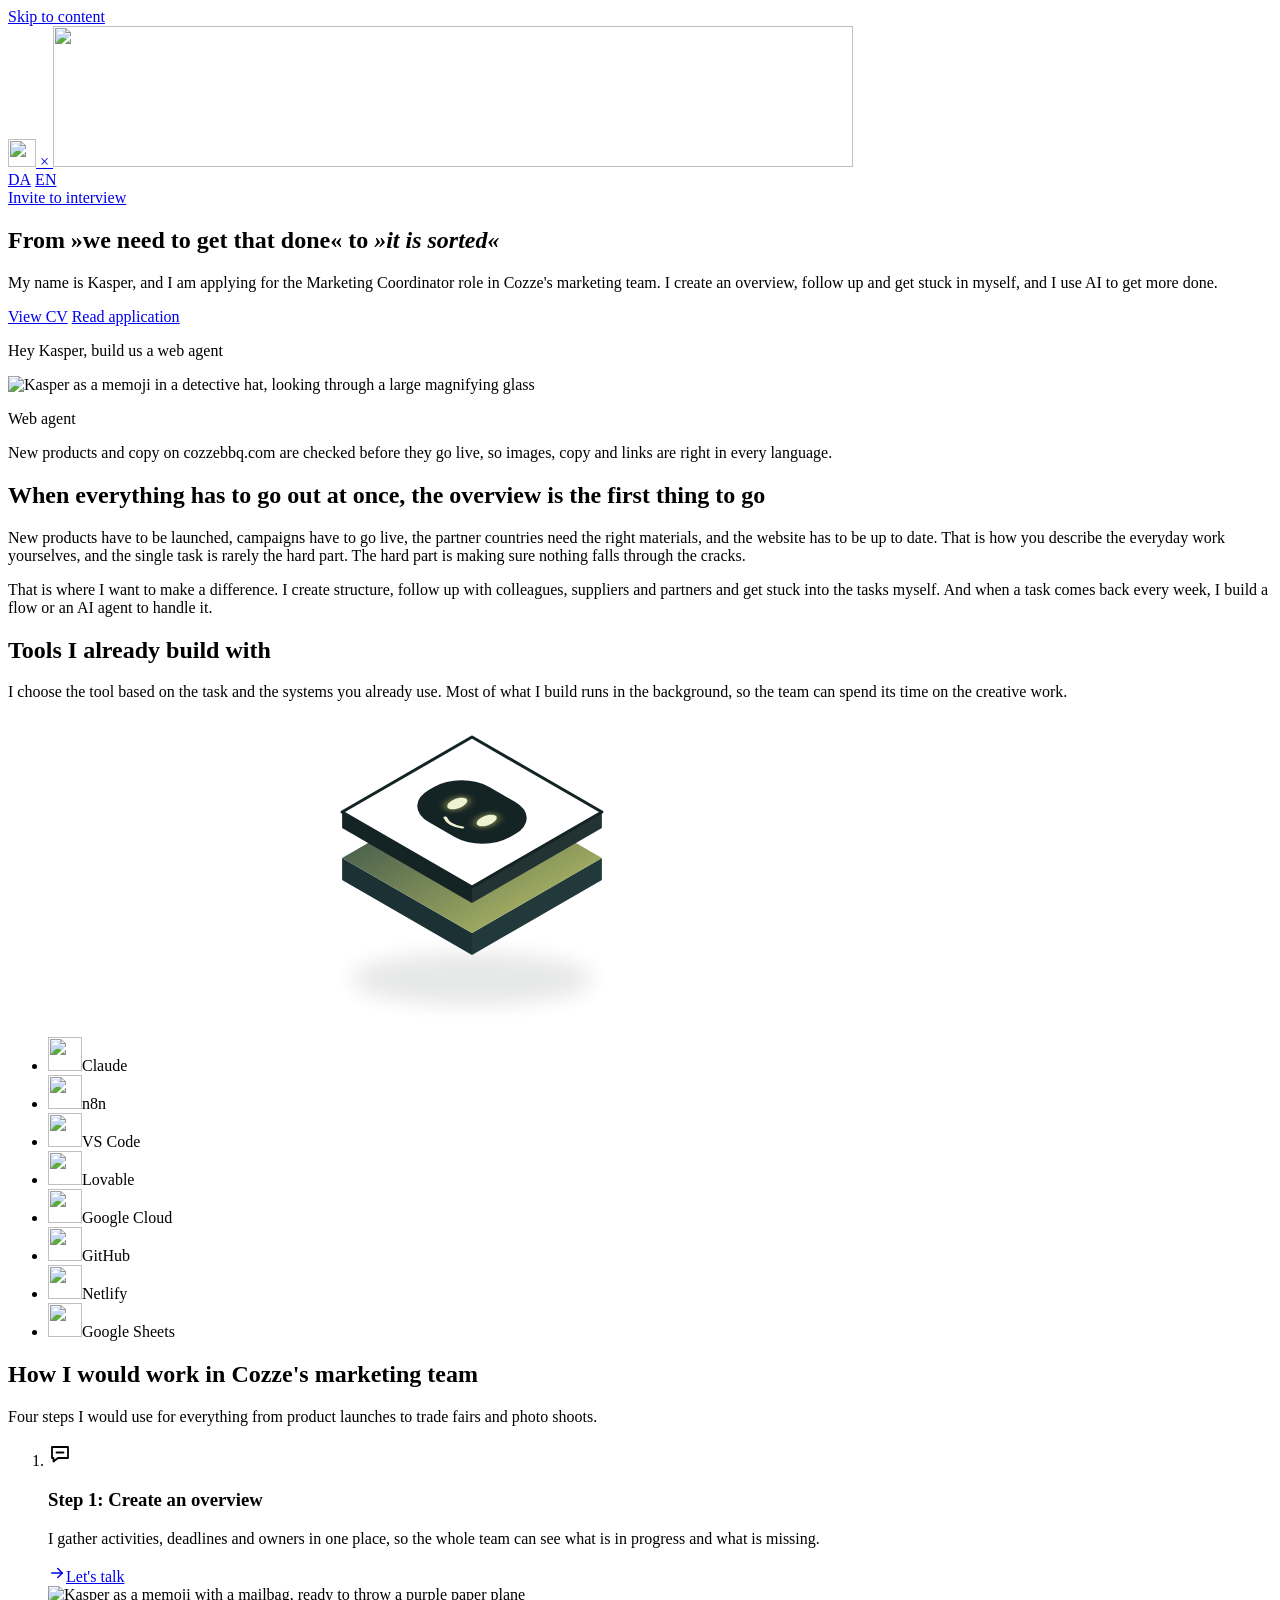
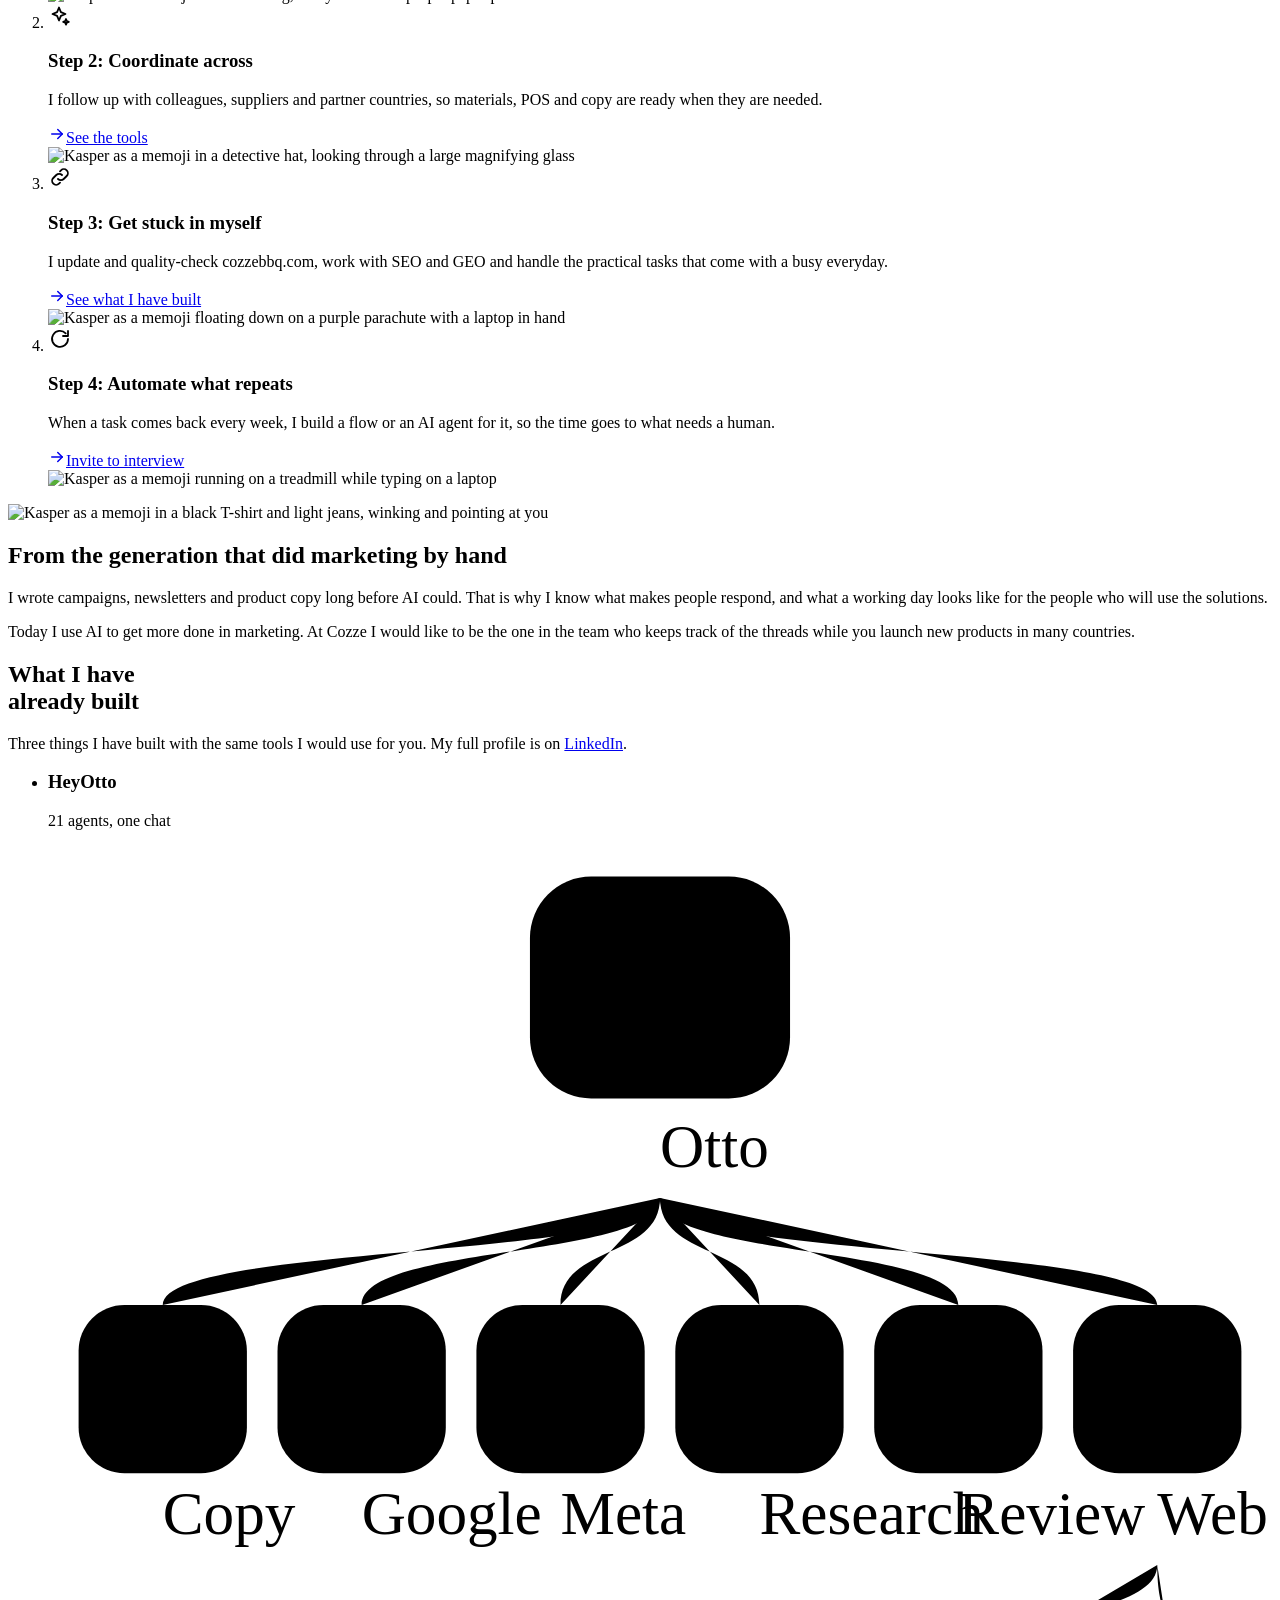
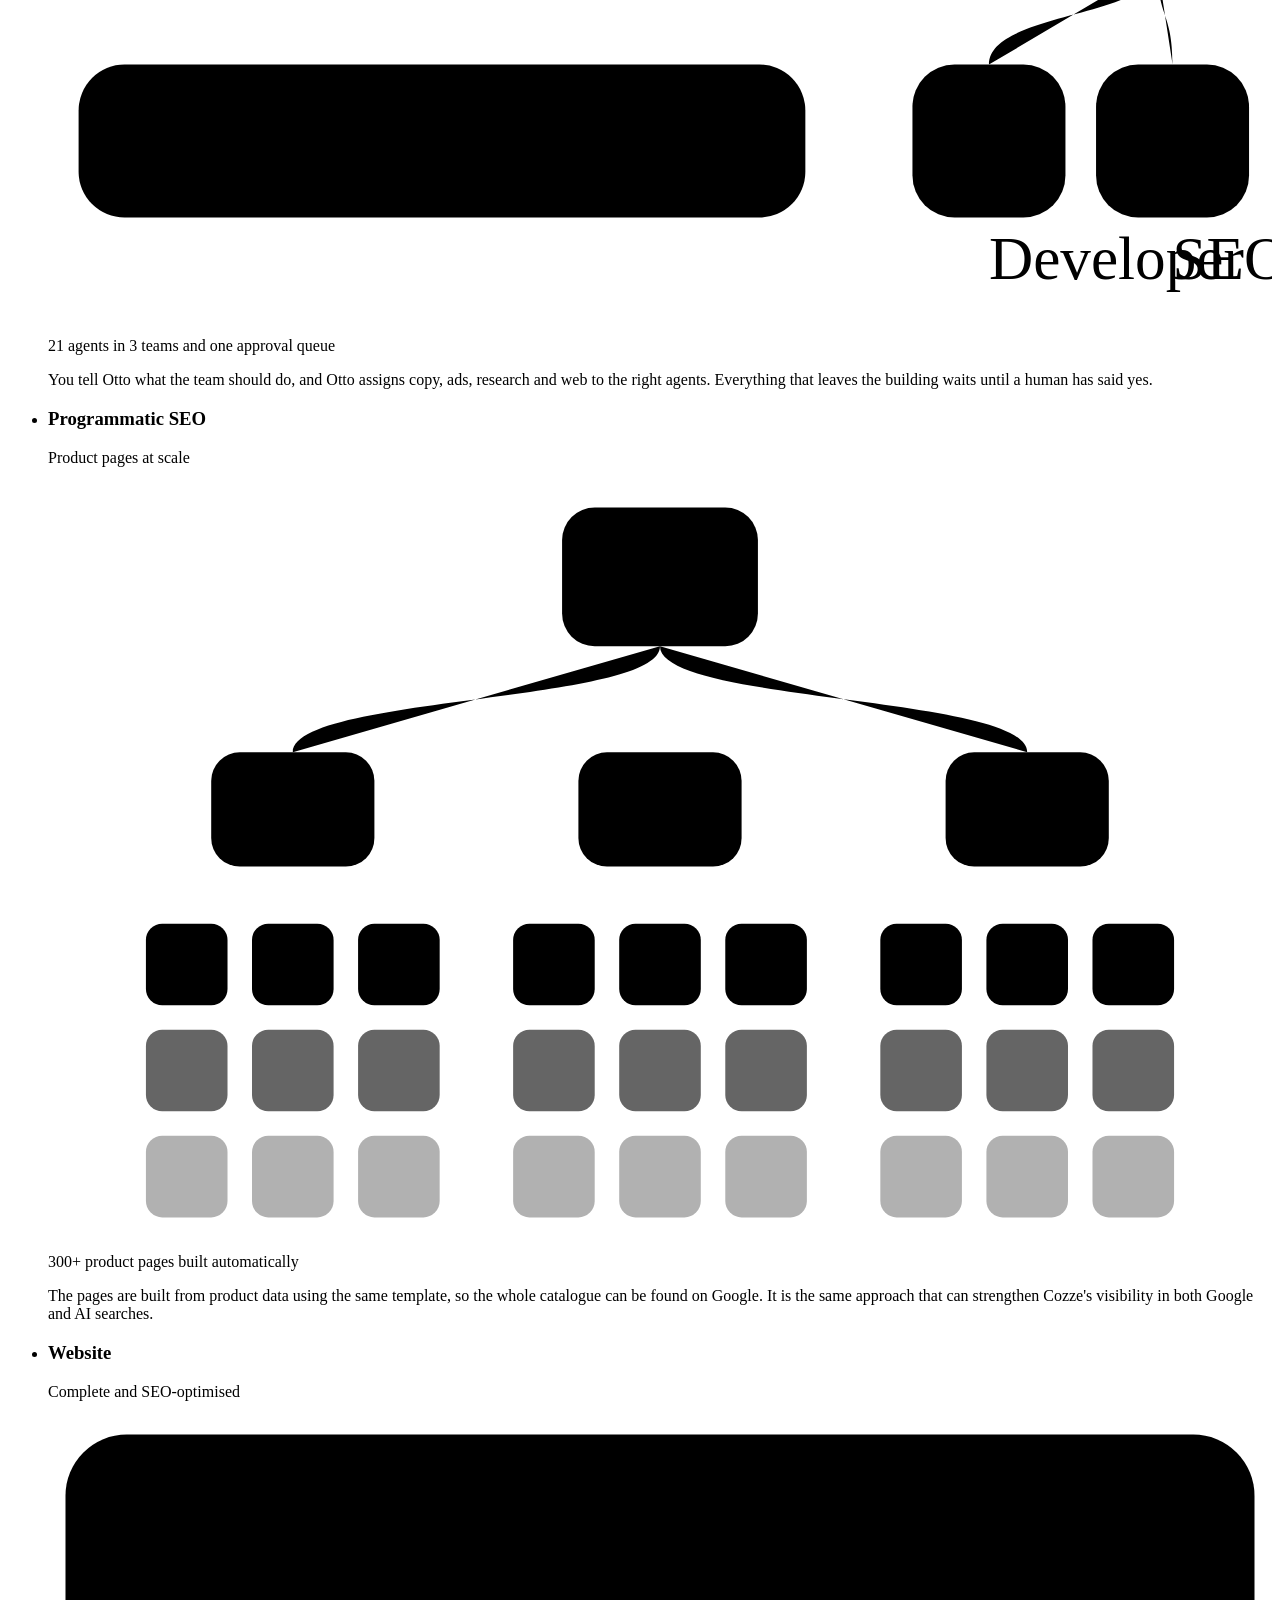
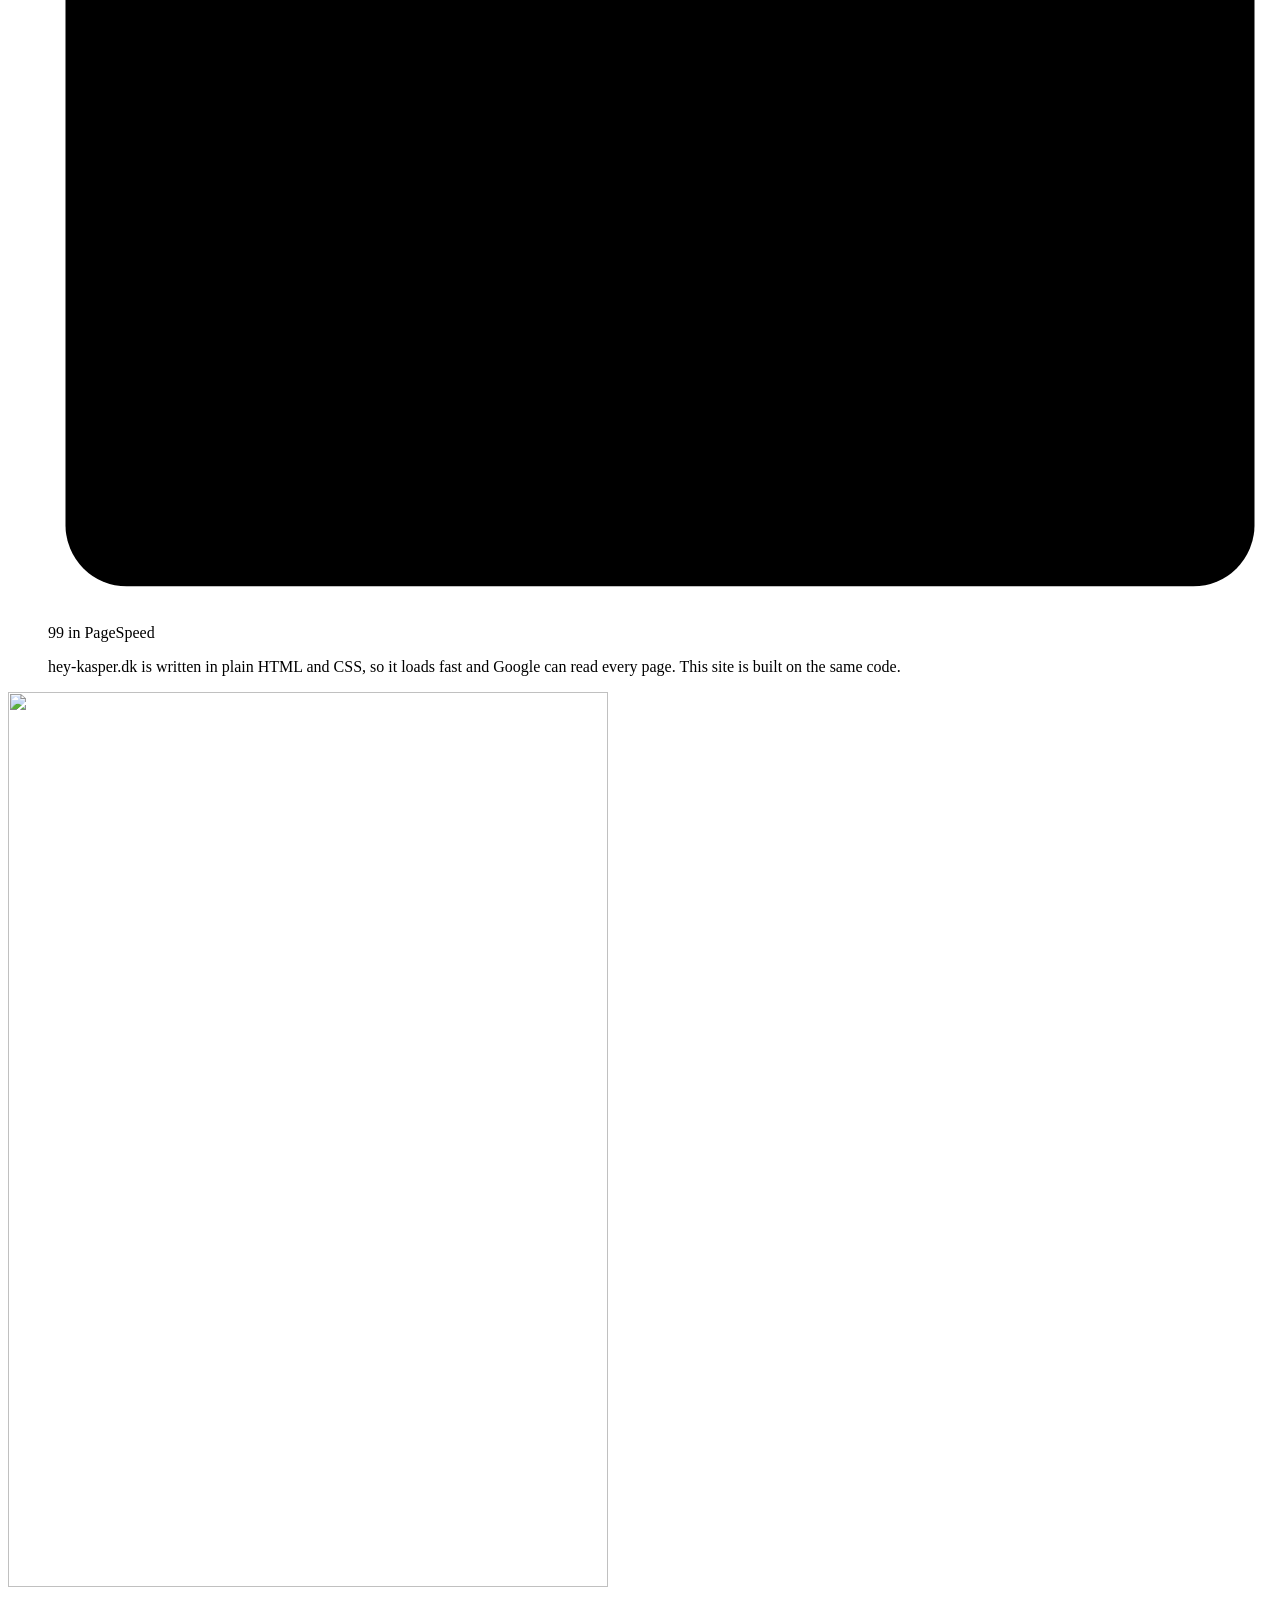
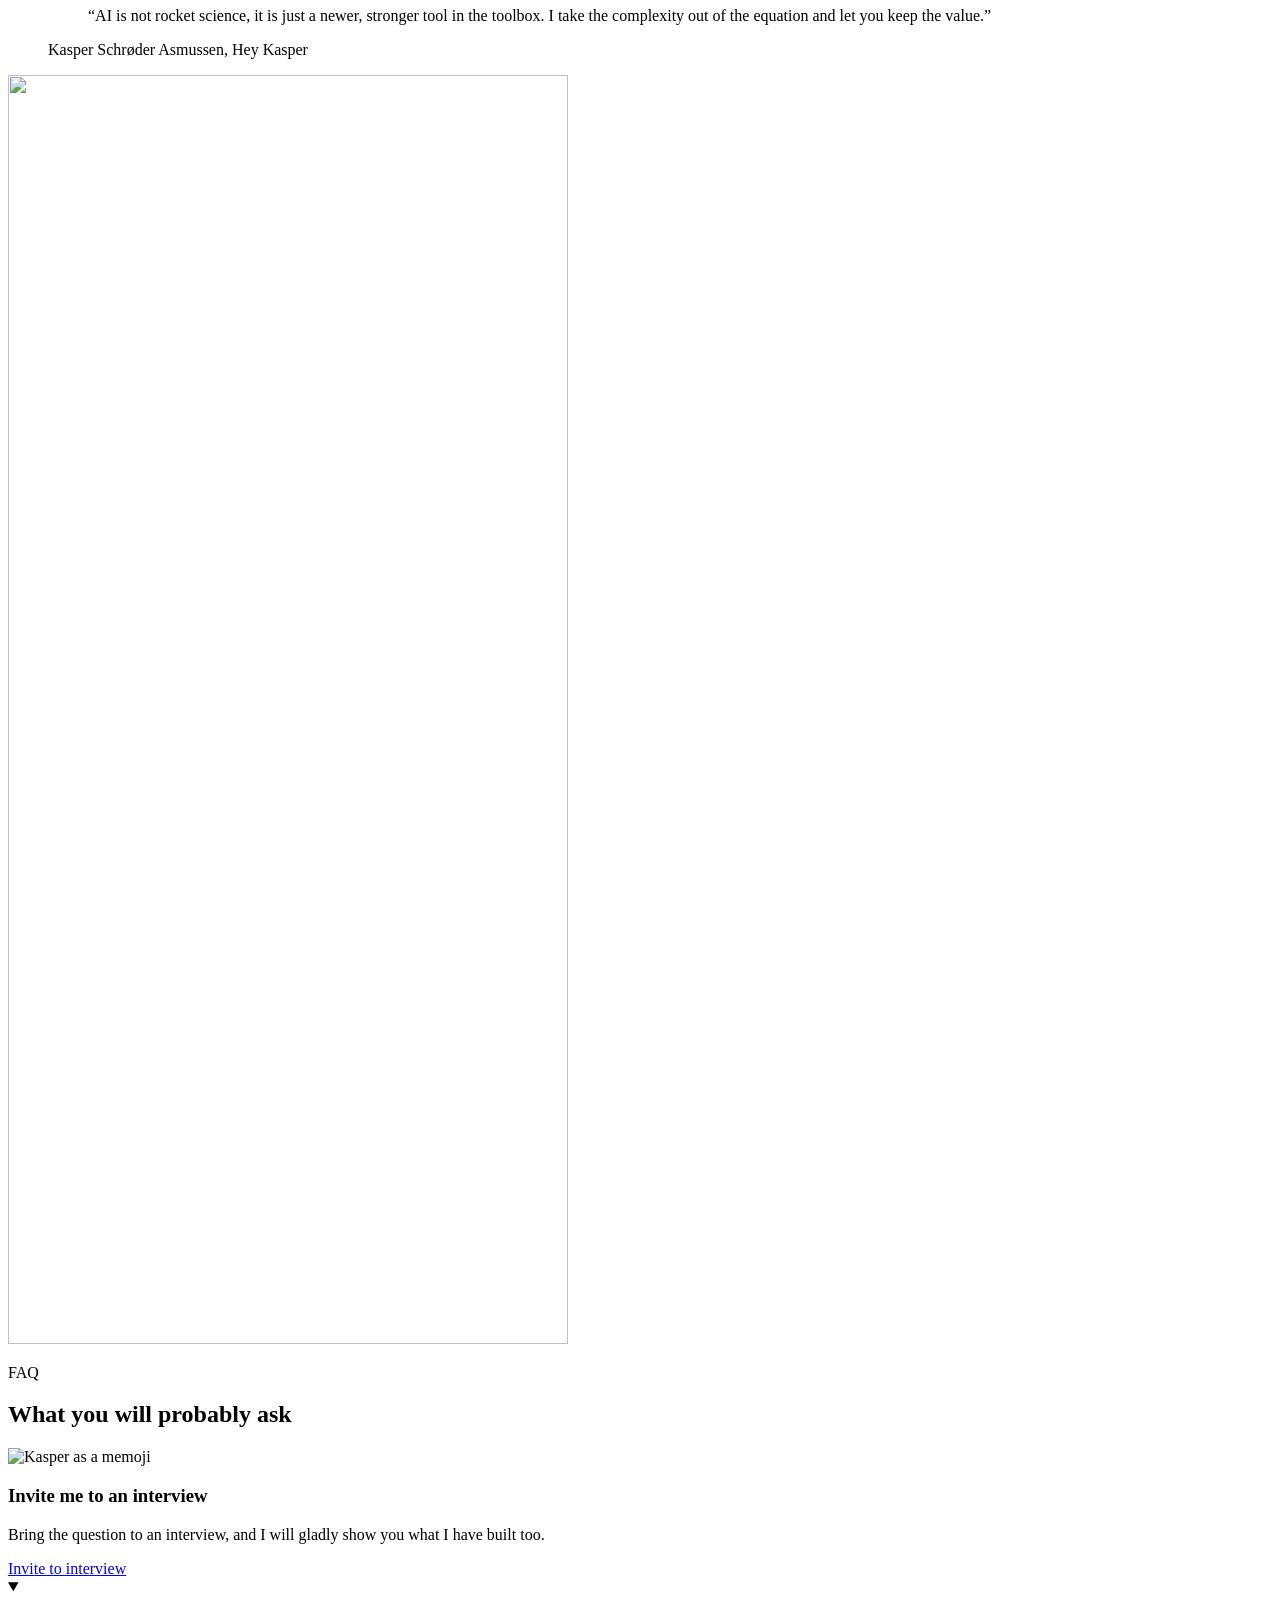
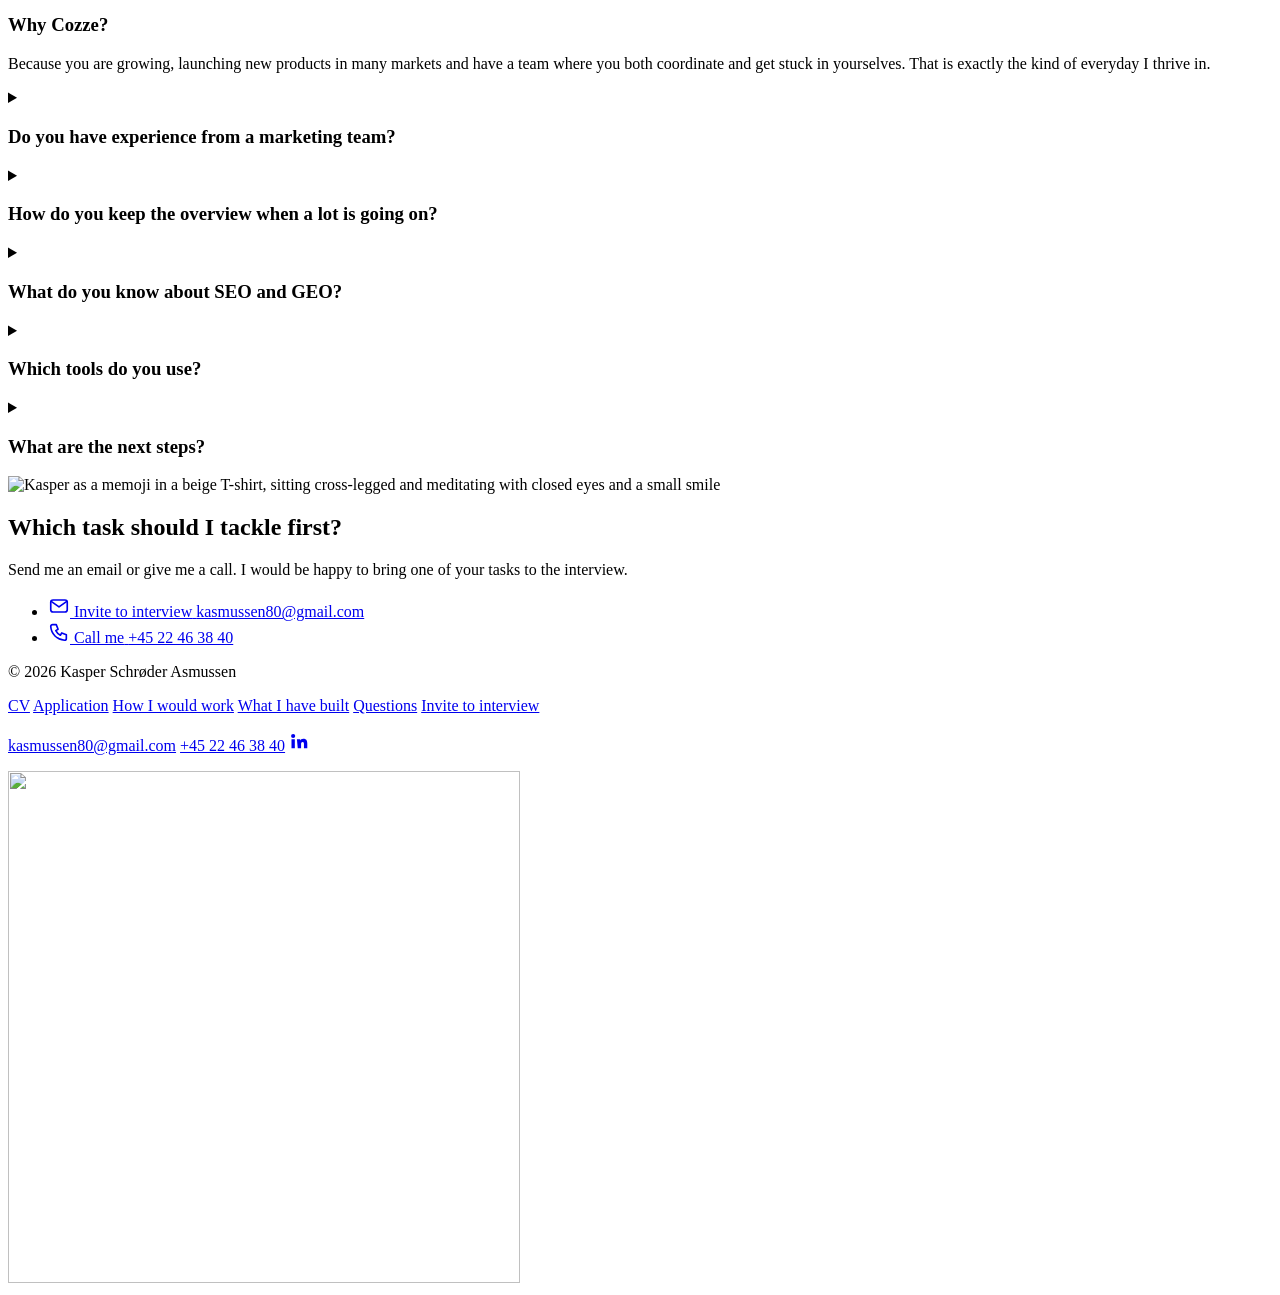
==== commit a46061de: "Skarpere Cozze-logo fra Kaspers fil i høj opløsning Logoet er tegnet efter et 800 px bredt billede i" ====
--- a/site/en/index.html
+++ b/site/en/index.html
@@ -39,7 +39,7 @@
     <a class="brand" href="/en/" aria-label="Kasper for Cozze, back to top" translate="no">
       <img class="brand-mark" src="/assets/brand-mark.webp?v=3" alt="" width="28" height="28">
       <span class="brand-x" aria-hidden="true">×</span>
-      <img class="logo" src="/assets/cozze-logo.svg" alt="" width="239" height="42">
+      <img class="logo" src="/assets/cozze-logo.svg" alt="" width="800" height="141">
     </a>
     <div class="top-actions">
       <nav class="lang-toggle" aria-label="Language">
